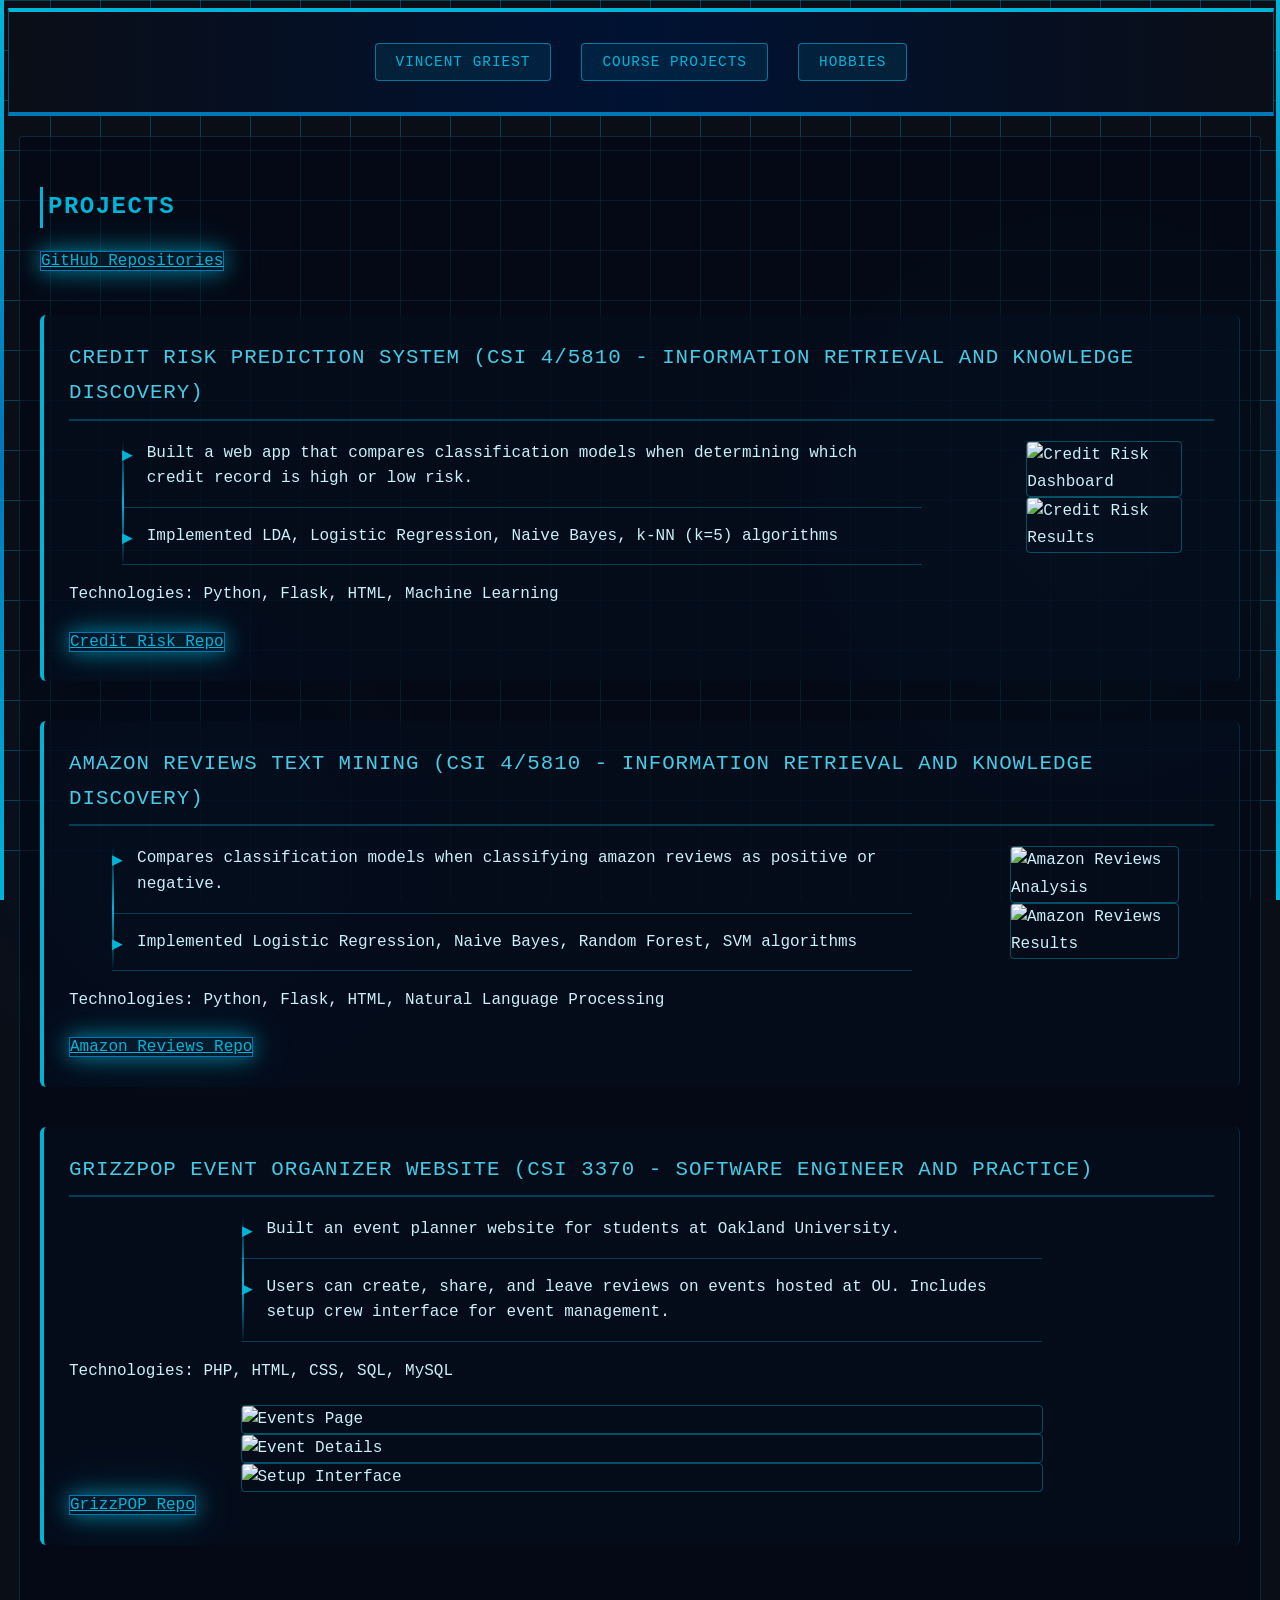
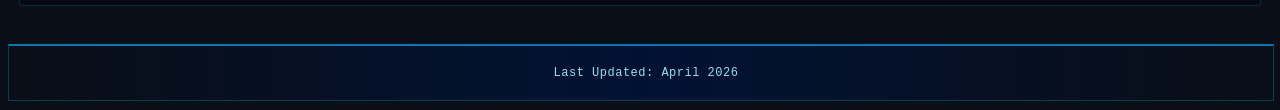
==== courseProject.html @ 46e95114 "updated styling, added recent updates" ====
<!DOCTYPE html>
<html lang="en">
<head>
    <meta charset="utf-8">
    <meta name="viewport" content="width=device-width, initial-scale=1.0">
    <title>Vincent Griest - Course Projects</title>
    <link rel="stylesheet" href="style.css">
    <link rel="icon" href="./images/icon.jpg">
    <script src="https://cdn.tailwindcss.com"></script>
</head>
<body>
    <div id="wrapper">
        <!-- Header Navigation -->
        <header id="header">
            <a href="index.html" class="button">Vincent Griest</a>
            <a href="courseProject.html" class="button">Course Projects</a>
            <a href="hobbies.html" class="button">Hobbies</a>
        </header>

        <!-- Main Content -->
        <main id="content">
            <div id="leftEdge">&nbsp;</div>
            <div id="rightEdge">&nbsp;</div>

            <div id="pageContent">
                <!-- Projects Header -->
                <section>
                    <h2>Projects</h2>
                    <div class="flex mt-4">
                        <a href="https://github.com/vmgriest?tab=repositories" target="_blank">GitHub Repositories</a>
                    </div>
                </section>

                <!-- Projects List -->
                <section class="project-list">
                    <!-- Credit Risk Prediction -->
                    <article class="project-item">
                        <h3>Credit Risk Prediction System (CSI 4/5810 - Information Retrieval and Knowledge Discovery)</h3>
                        <div class="project-content">
                            <div class="project-description">
                                <ul>
                                    <li>Built a web app that compares classification models when determining which credit record is high or low risk.</li>
                                    <li>Implemented LDA, Logistic Regression, Naive Bayes, k-NN (k=5) algorithms</li>
                                </ul>
                                <div class="project-tech">Technologies: Python, Flask, HTML, Machine Learning</div>
                            </div>
                            <div class="project-gallery">
                                <img src="./images/credit.png" alt="Credit Risk Dashboard" class="gallery-img">
                                <img src="./images/credit1.png" alt="Credit Risk Results" class="gallery-img">
                            </div>
                        </div>
                        <div class="flex justify-center mt-4">
                            <a href="https://github.com/vmgriest/Credit-Risk-Prediction-System" target="_blank">Credit Risk Repo</a>
                        </div>
                    </article>

                    <!-- Amazon Reviews -->
                    <article class="project-item">
                        <h3>Amazon Reviews Text Mining (CSI 4/5810 - Information Retrieval and Knowledge Discovery)</h3>
                        <div class="project-content">
                            <div class="project-description">
                                <ul>
                                    <li>Compares classification models when classifying amazon reviews as positive or negative.</li>
                                    <li>Implemented Logistic Regression, Naive Bayes, Random Forest, SVM algorithms</li>
                                </ul>
                                <div class="project-tech">Technologies: Python, Flask, HTML, Natural Language Processing</div>
                            </div>
                            <div class="project-gallery">
                                <img src="./images/amazon.png" alt="Amazon Reviews Analysis" class="gallery-img">
                                <img src="./images/amazon1.png" alt="Amazon Reviews Results" class="gallery-img">
                            </div>
                        </div>
                        <div class="flex justify-center mt-4">
                            <a href="https://github.com/vmgriest/Amazon-Reviews-Text-Mining" target="_blank">Amazon Reviews Repo</a>
                        </div>
                    </article>

                    <!-- GrizzPOP -->
                    <article class="project-item">
                        <h3>GrizzPOP Event Organizer Website (CSI 3370 - Software Engineer and Practice)</h3>
                        <div class="project-content">
                            <div class="project-description">
                                <ul>
                                    <li>Built an event planner website for students at Oakland University.</li>
                                    <li>Users can create, share, and leave reviews on events hosted at OU. Includes setup crew interface for event management.</li>
                                </ul>
                                <div class="project-tech">Technologies: PHP, HTML, CSS, SQL, MySQL</div>
                            </div>
                        </div>
                        <div class="project-gallery">
                            <img src="./images/events.png" alt="Events Page" class="gallery-img">
                            <img src="./images/events1.png" alt="Event Details" class="gallery-img">
                            <img src="./images/setup.png" alt="Setup Interface" class="gallery-img">
                        </div>
                        <div class="flex justify-center mt-4">
                            <a href="https://github.com/vmgriest/Grizz-POP" target="_blank">GrizzPOP Repo</a>
                        </div>
                    </article>
                </section>
            </div>
        </main>
        <br>

        <!-- Footer -->
        <footer id="footer">
            <p>Last Updated: April 2026</p>
        </footer>
    </div>
</body>
</html>
---- style.css ----
body {
    background-color: #0a0e17;
    background-image: 
        radial-gradient(circle at 15% 50%, rgba(0, 40, 83, 0.2) 0%, transparent 20%),
        radial-gradient(circle at 85% 30%, rgba(0, 150, 199, 0.1) 0%, transparent 20%);
    font-family: 'Segoe UI', 'Roboto Mono', 'Consolas', 'SF Mono', monospace;
    color: #e0e0e0;
    overflow-x: hidden;
    text-align: center;
}

#header {
    width: 100%;
    min-height: 70px;
    background: linear-gradient(90deg, #0a0e17 0%, #001233 50%, #0a0e17 100%);
    border: 1px solid rgba(0, 180, 216, 0.4);
    border-top: 4px solid #00b4d8;
    border-bottom: 4px solid #0077b6;
    padding: 15px 0;
    position: relative;
    overflow: visible;
    margin: 0 auto;
    display: flex;
    justify-content: center;
    align-items: center;
    flex-wrap: wrap;
}

#header::before {
    content: '';
    position: absolute;
    top: 0;
    left: -100%;
    width: 100%;
    height: 2px;
    background: linear-gradient(90deg, transparent, #00b4d8, transparent);
    animation: scanline 3s linear infinite;
}

@keyframes scanline {
    0% { left: -100%; }
    100% { left: 100%; }
}

a.button {
    padding: 10px 20px;
    border: 1px solid rgba(0, 180, 216, 0.6);
    border-radius: 4px;
    color: #00b4d8;
    background: rgba(0, 180, 216, 0.1);
    text-decoration: none;
    margin: 15px;
    font-weight: 500;
    text-transform: uppercase;
    letter-spacing: 1px;
    font-size: 0.9em;
    transition: all 0.3s ease;
    position: relative;
    overflow: hidden;
    display: inline-block;
}

a.button:hover {
    background: rgba(0, 180, 216, 0.2);
    box-shadow: 0 0 15px rgba(0, 180, 216, 0.4);
    transform: translateY(-2px);
    color: #90e0ef;
}

a.button::after {
    position: absolute;
    right: 10px;
    opacity: 0;
    transition: opacity 0.3s ease;
}

a.button:hover::after {
    opacity: 1;
}

#pageContent {
    color: #caf0f8;
    line-height: 1.7;
    width: 96%;
    max-width: 1200px;
    padding: 20px;
    background: rgba(0, 8, 20, 0.6);
    border: 1px solid rgba(0, 180, 216, 0.2);
    margin: 20px auto;
    border-radius: 4px;
    text-align: left;
}

#content h2 {
    color: #00b4d8;
    padding-left: 5px;
    border-left: 3px solid #00b4d8;
    text-transform: uppercase;
    letter-spacing: 1.5px;
    font-weight: 600;
    margin-top: 30px;
    font-size: 1.5em;
    text-align: left;
}

#content h3 {
    color: #48cae4;
    border-bottom: 2px solid rgba(0, 180, 216, 0.3);
    padding-bottom: 8px;
    font-weight: 500;
    text-align: left;
}

#pageContent ul {
    list-style: none;
    padding-left: 0;
    max-width: 800px;
    position: relative;
    margin: 0 auto;
}

#pageContent ul::before {
    content: '';
    position: absolute;
    left: 0;
    top: 0;
    bottom: 0;
    width: 2px;
    background: linear-gradient(to bottom, transparent, #00b4d8, transparent);
}

#pageContent li {
    margin-bottom: 16px;
    line-height: 1.6;
    padding-left: 25px;
    position: relative;
    padding-bottom: 15px;
    border-bottom: 1px solid rgba(0, 180, 216, 0.3);
    text-align: left;
}

#pageContent li::before {
    content: '▸';
    position: absolute;
    left: 0;
    color: #00b4d8;
    font-weight: bold;
    font-size: 1.2em;
}

#pageContent ul img {
    float: right;
    width: 180px;
    height: auto;
    margin: 0 0 12px 20px;
    border-radius: 4px;
    object-fit: cover;
    border: 1px solid rgba(0, 180, 216, 0.6);
    box-shadow: 
        0 0 20px rgba(0, 180, 216, 0.3),
        inset 0 0 20px rgba(0, 180, 216, 0.3);
    transition: all 0.3s ease;
}

#pageContent ul img:hover {
    transform: scale(1.02);
    box-shadow: 
        0 0 30px rgba(0, 180, 216, 0.4),
        inset 0 0 30px rgba(0, 180, 216, 0.3);
    border-color: #90e0ef;
}

#pageContent img {
    width: 70%;
    max-width: 800px;
    border: 1px solid rgba(0, 180, 216, 0.4);
    border-radius: 4px;
    margin: 0 auto;
    display: block;
}

#menu img {
    margin: 20px auto;
    width: 90%;
    max-width: 400px;
    filter: contrast(1.1) brightness(0.9);
    border: 1px solid rgba(0, 180, 216, 0.3);
    display: block;
}

#leftEdge, #rightEdge {
    position: fixed;
    top: 0;
    bottom: 0;
    width: 4px;
    background: linear-gradient(to bottom, #00b4d8, #0077b6, #00b4d8);
    z-index: 1000;
}

#leftEdge {
    left: 0;
}

#rightEdge {
    right: 0;
}

#footer {
    width: 100%;
    font-size: 12px;
    background: linear-gradient(90deg, #0a0e17 0%, #001233 50%, #0a0e17 100%);
    border: 1px solid rgba(0, 180, 216, 0.3);
    border-top: 2px solid #0077b6;
    padding: 20px 0;
    color: #90e0ef;
    position: relative;
    margin: 0 auto;
}

#footer::before {
    position: absolute;
    top: -10px;
    left: 50%;
    transform: translateX(-50%);
    background: rgba(0, 180, 216, 0.3);
    padding: 0 20px;
    color: #00b4d8;
    font-size: 10px;
    letter-spacing: 2px;
    text-transform: uppercase;
}

#footer p {
    padding-left: 10px;
    letter-spacing: 0.5px;
    margin: 0 auto;
    text-align: center;
}

#pageContent p {
    padding-left: 20px;
    line-height: 1.8;
    color: #caf0f8;
    margin-bottom: 20px;
    text-align: left;
}

body::before {
    content: '';
    position: fixed;
    top: 0;
    left: 0;
    right: 0;
    bottom: 0;
    background-image: 
        linear-gradient(rgba(0, 180, 216, 0.3) 1px, transparent 1px),
        linear-gradient(90deg, rgba(0, 180, 216, 0.3) 1px, transparent 1px);
    background-size: 50px 50px;
    pointer-events: none;
    z-index: -1;
}

a[href*="linkedin.com"],
a[href*="github.com"],
a[href*="vmgriest.github.io"] {
    color: #00b4d8 !important;
    border: 1px solid #0077b5 !important;
    background: linear-gradient(45deg, rgba(0, 119, 181, 0.1), rgba(0, 180, 216, 0.1)) !important;
    box-shadow: 0 0 20px rgba(0, 180, 216, 0.6), 0 0 40px rgba(0, 180, 216, 0.3) !important;
    
}

a[href*="linkedin.com"]:hover,
a[href*="github.com"]:hover,
a[href*="vmgriest.github.io"]:hover {
    color: #90e0ef !important;
    background: linear-gradient(45deg, rgba(0, 119, 181, 0.3), rgba(0, 180, 216, 0.3)) !important;
}

@keyframes pulse {
    0% { 
        box-shadow: 0 0 10px rgba(0, 180, 216, 0.4);
        border-color: rgba(0, 180, 216, 0.6);
    }
    100% { 
        box-shadow: 0 0 25px rgba(0, 180, 216, 0.8), 0 0 40px rgba(0, 180, 216, 0.3);
        border-color: rgba(0, 180, 216, 1);
    }
}

.activity-section {
    margin: 40px 0;
    padding: 25px;
    background: rgba(5, 15, 30, 0.7);
    border-radius: 6px;
    border-left: 4px solid #00b4d8;
    border-right: 1px solid rgba(0, 180, 216, 0.2);
    border-top: 1px solid rgba(0, 180, 216, 0.1);
    border-bottom: 1px solid rgba(0, 180, 216, 0.1);
    position: relative;
    overflow: hidden;
}

.activity-section::before {
    content: '';
    position: absolute;
    top: 0;
    left: 0;
    right: 0;
    height: 1px;
    background: linear-gradient(90deg, 
        transparent, 
        rgba(0, 180, 216, 0.4), 
        transparent);
}

.activity-section h3 {
    color: #48cae4;
    margin-top: 0;
    margin-bottom: 20px;
    font-size: 1.3em;
    font-weight: 500;
    text-transform: uppercase;
    letter-spacing: 1px;
    border-bottom: 1px solid rgba(0, 180, 216, 0.3);
    padding-bottom: 10px;
    text-align: left;
}

.activity-content {
    display: flex;
    align-items: flex-start;
    gap: 25px;
    position: relative;
}

.text-content {
    flex: 1;
    min-width: 200px;
}

.text-content p {
    margin: 0;
    line-height: 1.7;
    color: #caf0f8;
    padding-left: 15px;
    border-left: 2px solid rgba(0, 180, 216, 0.2);
    text-align: left;
}

.video-container {
    flex-shrink: 0;
}

.video-container video {
    width: 320px;
    height: 180px;
    border-radius: 6px;
    box-shadow: 
        0 0 20px rgba(0, 180, 216, 0.3),
        inset 0 0 10px rgba(0, 180, 216, 0.2);
    border: 1px solid rgba(0, 180, 216, 0.6);
    transition: all 0.3s ease;
}

.video-container video:hover {
    transform: scale(1.02);
    box-shadow: 
        0 0 30px rgba(0, 180, 216, 0.4),
        inset 0 0 15px rgba(0, 180, 216, 0.3);
    border-color: #90e0ef;
}

.right-image {
    width: 220px;
    height: 150px;
    object-fit: cover;
    border-radius: 6px;
    box-shadow: 
        0 0 15px rgba(0, 180, 216, 0.3),
        inset 0 0 10px rgba(0, 180, 216, 0.2);
    border: 1px solid rgba(0, 180, 216, 0.6);
    transition: all 0.3s ease;
}

.right-image:hover {
    transform: scale(1.02);
    box-shadow: 
        0 0 25px rgba(0, 180, 216, 0.4),
        inset 0 0 15px rgba(0, 180, 216, 0.3);
    border-color: #90e0ef;
}

.activity-item {
    margin: 30px 0;
    padding: 25px;
    background: rgba(5, 15, 30, 0.7);
    border-radius: 6px;
    border-left: 4px solid #00b4d8;
    border-right: 1px solid rgba(0, 180, 216, 0.2);
    border-top: 1px solid rgba(0, 180, 216, 0.1);
    border-bottom: 1px solid rgba(0, 180, 216, 0.1);
    position: relative;
    overflow: auto;
}

.activity-item::after {
    content: '';
    position: absolute;
    bottom: 0;
    left: 0;
    right: 0;
    height: 1px;
    background: linear-gradient(90deg, 
        transparent, 
        rgba(0, 180, 216, 0.2), 
        transparent);
}

.activity-item h3 {
    color: #48cae4;
    margin-top: 0;
    margin-bottom: 15px;
    font-size: 1.3em;
    font-weight: 500;
    text-transform: uppercase;
    letter-spacing: 1px;
    text-align: left;
}

.activity-item p {
    line-height: 1.7;
    color: #caf0f8;
    margin-bottom: 0;
    padding-left: 15px;
    text-align: left;
}

.activity-item img {
    float: right;
    margin-left: 25px;
    margin-bottom: 15px;
    border-radius: 6px;
    box-shadow: 
        0 0 15px rgba(0, 180, 216, 0.3),
        inset 0 0 10px rgba(0, 180, 216, 0.2);
    border: 1px solid rgba(0, 180, 216, 0.6);
    transition: all 0.3s ease;
}

.activity-item video {
    width: 320px;
    height: 180px;
}

.activity-item img {
    width: 220px;
    height: 150px;
    object-fit: cover;
}

.activity-item video:hover,
.activity-item img:hover {
    transform: scale(1.02);
    box-shadow: 
        0 0 25px rgba(0, 180, 216, 0.4),
        inset 0 0 15px rgba(0, 180, 216, 0.3);
    border-color: #90e0ef;
}

.activity-item::after {
    content: '';
    display: table;
    clear: both;
}


.tech-stack {
    display: flex;
    flex-wrap: wrap;
    justify-content: center;
    gap: 20px;
    margin: 30px 0;
    padding: 25px;
    background: rgba(5, 15, 30, 0.5);
    border-radius: 8px;
    border: 1px solid rgba(0, 180, 216, 0.3);
    position: relative;
    overflow: hidden;
}

.tech-stack::before {
    content: '';
    position: absolute;
    top: 0;
    left: 0;
    right: 0;
    height: 1px;
    background: linear-gradient(90deg, 
        transparent, 
        rgba(0, 180, 216, 0.4), 
        transparent);
}

.tech-item {
    display: flex;
    flex-direction: column;
    align-items: center;
    width: 100px;
    padding: 15px;
    background: rgba(0, 20, 40, 0.6);
    border-radius: 8px;
    border: 1px solid rgba(0, 180, 216, 0.2);
    transition: all 0.3s ease;
    position: relative;
    overflow: hidden;
}

.tech-item::before {
    content: '';
    position: absolute;
    top: -50%;
    left: -50%;
    width: 200%;
    height: 200%;
    background: radial-gradient(
        circle at center,
        rgba(0, 180, 216, 0.1) 0%,
        transparent 70%
    );
    opacity: 0;
    transition: opacity 0.3s ease;
}

.tech-item:hover {
    transform: translateY(-5px);
    border-color: rgba(0, 180, 216, 0.6);
    box-shadow: 
        0 5px 15px rgba(0, 180, 216, 0.3),
        inset 0 0 20px rgba(0, 180, 216, 0.1);
}

.tech-item:hover::before {
    opacity: 1;
}

.tech-item img {
    width: 50px;
    height: 50px;
    object-fit: contain;
    margin-bottom: 10px;
    filter: brightness(0.9) contrast(1.1);
    transition: all 0.3s ease;
}

.tech-item:hover img {
    filter: brightness(1.2) contrast(1.2) drop-shadow(0 0 5px rgba(0, 180, 216, 0.5));
}

.tech-label {
    color: #90e0ef;
    font-size: 0.9em;
    text-align: center;
    font-weight: 500;
    letter-spacing: 0.5px;
    text-transform: uppercase;
    transition: all 0.3s ease;
}

.tech-item:hover .tech-label {
    color: #00b4d8;
    text-shadow: 0 0 8px rgba(0, 180, 216, 0.5);
}

.tech-grid {
    display: grid;
    grid-template-columns: repeat(auto-fill, minmax(100px, 1fr));
    gap: 20px;
    margin: 30px 0;
    padding: 25px;
    background: rgba(5, 15, 30, 0.5);
    border-radius: 8px;
    border: 1px solid rgba(0, 180, 216, 0.3);
}

.icon-row {
    display: flex;
    flex-wrap: wrap;
    gap: 15px;
    margin: 30px 0;
    padding: 20px;
    justify-content: center;
    align-items: center;
    background: rgba(0, 20, 40, 0.6);
    border-radius: 8px;
    border: 1px solid rgba(0, 180, 216, 0.3);
}

.icon-row img {
    width: 40px;
    height: 40px;
    object-fit: contain;
    padding: 10px;
    background: rgba(0, 180, 216, 0.1);
    border-radius: 6px;
    border: 1px solid rgba(0, 180, 216, 0.2);
    transition: all 0.3s ease;
}

.icon-row img:hover {
    transform: scale(1.2);
    background: rgba(0, 180, 216, 0.2);
    border-color: rgba(0, 180, 216, 0.6);
    box-shadow: 0 0 15px rgba(0, 180, 216, 0.4);
}

@media (max-width: 768px) {
    .tech-stack {
        gap: 15px;
        padding: 20px;
    }
    
    .tech-item {
        width: 80px;
        padding: 10px;
    }
    
    .tech-item img {
        width: 40px;
        height: 40px;
    }
    
    .tech-label {
        font-size: 0.8em;
    }
    .activity-content {
        flex-direction: column;
    }
    
    .video-container, .right-image {
        align-self: center;
        margin-top: 20px;
    }
    
    .video-container video {
        width: 100%;
        max-width: 300px;
        height: auto;
    }
    
    .right-image {
        width: 100%;
        max-width: 250px;
        height: auto;
    }
    
    .activity-item video,
    .activity-item img {
        float: none;
        display: block;
        margin: 20px auto;
        width: 100%;
        max-width: 300px;
        height: auto;
    }
}

.project-item {
        margin: 40px 0;
        padding: 25px;
        background: rgba(5, 15, 30, 0.7);
        border-radius: 6px;
        border-left: 4px solid #00b4d8;
        border-right: 1px solid rgba(0, 180, 216, 0.2);
        position: relative;
        overflow: hidden;
}
        
.project-item h3 {
        color: #48cae4;
        margin-top: 0;
        margin-bottom: 20px;
        font-size: 1.3em;
        font-weight: 500;
        letter-spacing: 1px;
        text-transform: uppercase;
        border-bottom: 1px solid rgba(0, 180, 216, 0.3);
        padding-bottom: 10px;
        text-align: left;
}
        
.project-content {
        display: flex;
        flex-wrap: wrap;
        gap: 20px;
        margin-bottom: 20px;
}
        
.project-description {
        flex: 1;
        min-width: 300px;
}
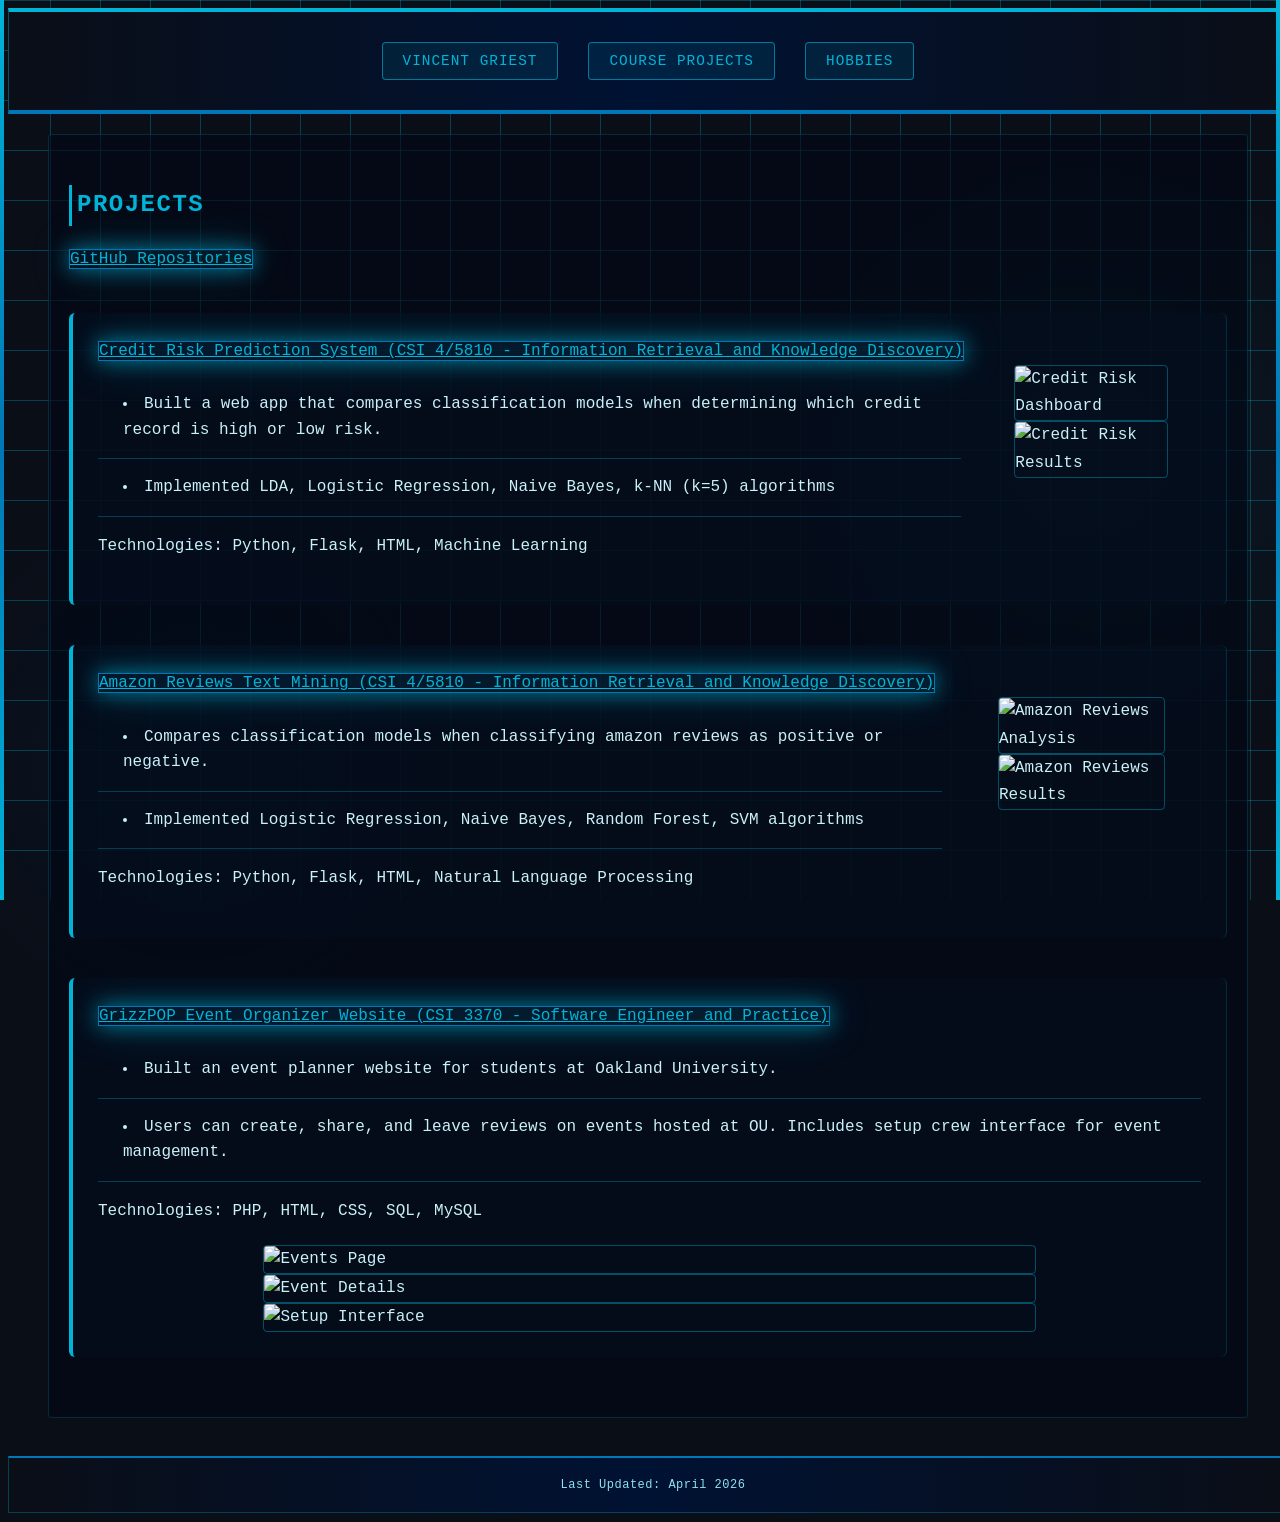
==== commit 9f59a9e0: "added link to projects better, and removed weird list shape" ====
--- a/courseProject.html
+++ b/courseProject.html
@@ -35,13 +35,12 @@
                 <section class="project-list">
                     <!-- Credit Risk Prediction -->
                     <article class="project-item">
-                        <h3>Credit Risk Prediction System (CSI 4/5810 - Information Retrieval and Knowledge Discovery)</h3>
+                        <a href="https://github.com/vmgriest/Credit-Risk-Prediction-System" target="_blank">Credit Risk Prediction System (CSI 4/5810 - Information Retrieval and Knowledge Discovery)</a>
                         <div class="project-content">
                             <div class="project-description">
-                                <ul>
-                                    <li>Built a web app that compares classification models when determining which credit record is high or low risk.</li>
-                                    <li>Implemented LDA, Logistic Regression, Naive Bayes, k-NN (k=5) algorithms</li>
-                                </ul>
+                                <br>
+                                <li>Built a web app that compares classification models when determining which credit record is high or low risk.</li>
+                                <li>Implemented LDA, Logistic Regression, Naive Bayes, k-NN (k=5) algorithms</li>
                                 <div class="project-tech">Technologies: Python, Flask, HTML, Machine Learning</div>
                             </div>
                             <div class="project-gallery">
@@ -49,20 +48,16 @@
                                 <img src="./images/credit1.png" alt="Credit Risk Results" class="gallery-img">
                             </div>
                         </div>
-                        <div class="flex justify-center mt-4">
-                            <a href="https://github.com/vmgriest/Credit-Risk-Prediction-System" target="_blank">Credit Risk Repo</a>
-                        </div>
                     </article>
 
                     <!-- Amazon Reviews -->
                     <article class="project-item">
-                        <h3>Amazon Reviews Text Mining (CSI 4/5810 - Information Retrieval and Knowledge Discovery)</h3>
+                        <a href="https://github.com/vmgriest/Amazon-Reviews-Text-Mining" target="_blank">Amazon Reviews Text Mining (CSI 4/5810 - Information Retrieval and Knowledge Discovery)</a>
                         <div class="project-content">
                             <div class="project-description">
-                                <ul>
-                                    <li>Compares classification models when classifying amazon reviews as positive or negative.</li>
-                                    <li>Implemented Logistic Regression, Naive Bayes, Random Forest, SVM algorithms</li>
-                                </ul>
+                                <br>
+                                <li>Compares classification models when classifying amazon reviews as positive or negative.</li>
+                                <li>Implemented Logistic Regression, Naive Bayes, Random Forest, SVM algorithms</li>
                                 <div class="project-tech">Technologies: Python, Flask, HTML, Natural Language Processing</div>
                             </div>
                             <div class="project-gallery">
@@ -70,20 +65,16 @@
                                 <img src="./images/amazon1.png" alt="Amazon Reviews Results" class="gallery-img">
                             </div>
                         </div>
-                        <div class="flex justify-center mt-4">
-                            <a href="https://github.com/vmgriest/Amazon-Reviews-Text-Mining" target="_blank">Amazon Reviews Repo</a>
-                        </div>
                     </article>
 
                     <!-- GrizzPOP -->
                     <article class="project-item">
-                        <h3>GrizzPOP Event Organizer Website (CSI 3370 - Software Engineer and Practice)</h3>
+                        <a href="https://github.com/vmgriest/Grizz-POP" target="_blank">GrizzPOP Event Organizer Website (CSI 3370 - Software Engineer and Practice)</a>
                         <div class="project-content">
                             <div class="project-description">
-                                <ul>
-                                    <li>Built an event planner website for students at Oakland University.</li>
-                                    <li>Users can create, share, and leave reviews on events hosted at OU. Includes setup crew interface for event management.</li>
-                                </ul>
+                                <br>
+                                <li>Built an event planner website for students at Oakland University.</li>
+                                <li>Users can create, share, and leave reviews on events hosted at OU. Includes setup crew interface for event management.</li>
                                 <div class="project-tech">Technologies: PHP, HTML, CSS, SQL, MySQL</div>
                             </div>
                         </div>
@@ -91,9 +82,6 @@
                             <img src="./images/events.png" alt="Events Page" class="gallery-img">
                             <img src="./images/events1.png" alt="Event Details" class="gallery-img">
                             <img src="./images/setup.png" alt="Setup Interface" class="gallery-img">
-                        </div>
-                        <div class="flex justify-center mt-4">
-                            <a href="https://github.com/vmgriest/Grizz-POP" target="_blank">GrizzPOP Repo</a>
                         </div>
                     </article>
                 </section>
--- a/style.css
+++ b/style.css
@@ -1,3 +1,18 @@
+* {
+    max-width: 100%;
+    box-sizing: border-box;
+}
+
+html, body {
+    overflow-x: hidden;
+    width: 100%;
+    position: relative;
+}
+
+body {
+    overflow-x: hidden;
+}
+
 body {
     background-color: #0a0e17;
     background-image: 
@@ -140,7 +155,6 @@
 }
 
 #pageContent li::before {
-    content: '▸';
     position: absolute;
     left: 0;
     color: #00b4d8;
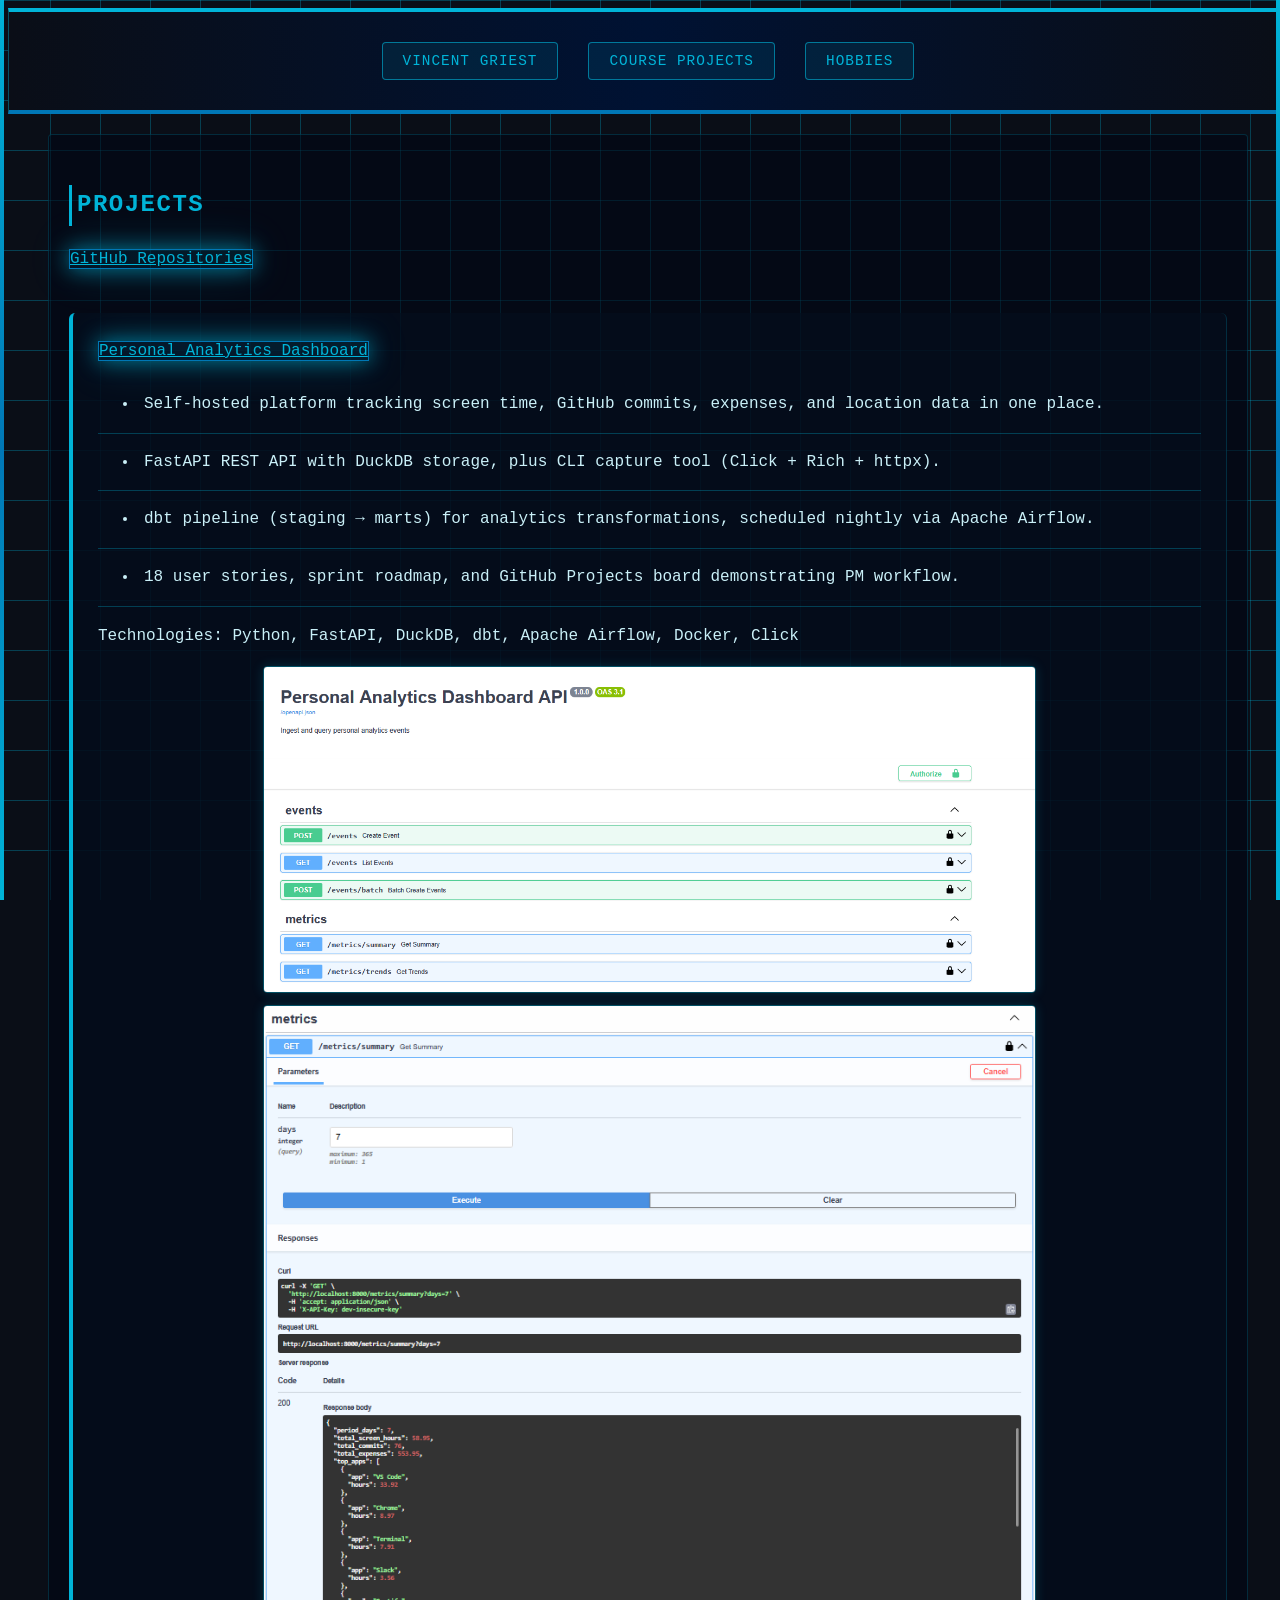
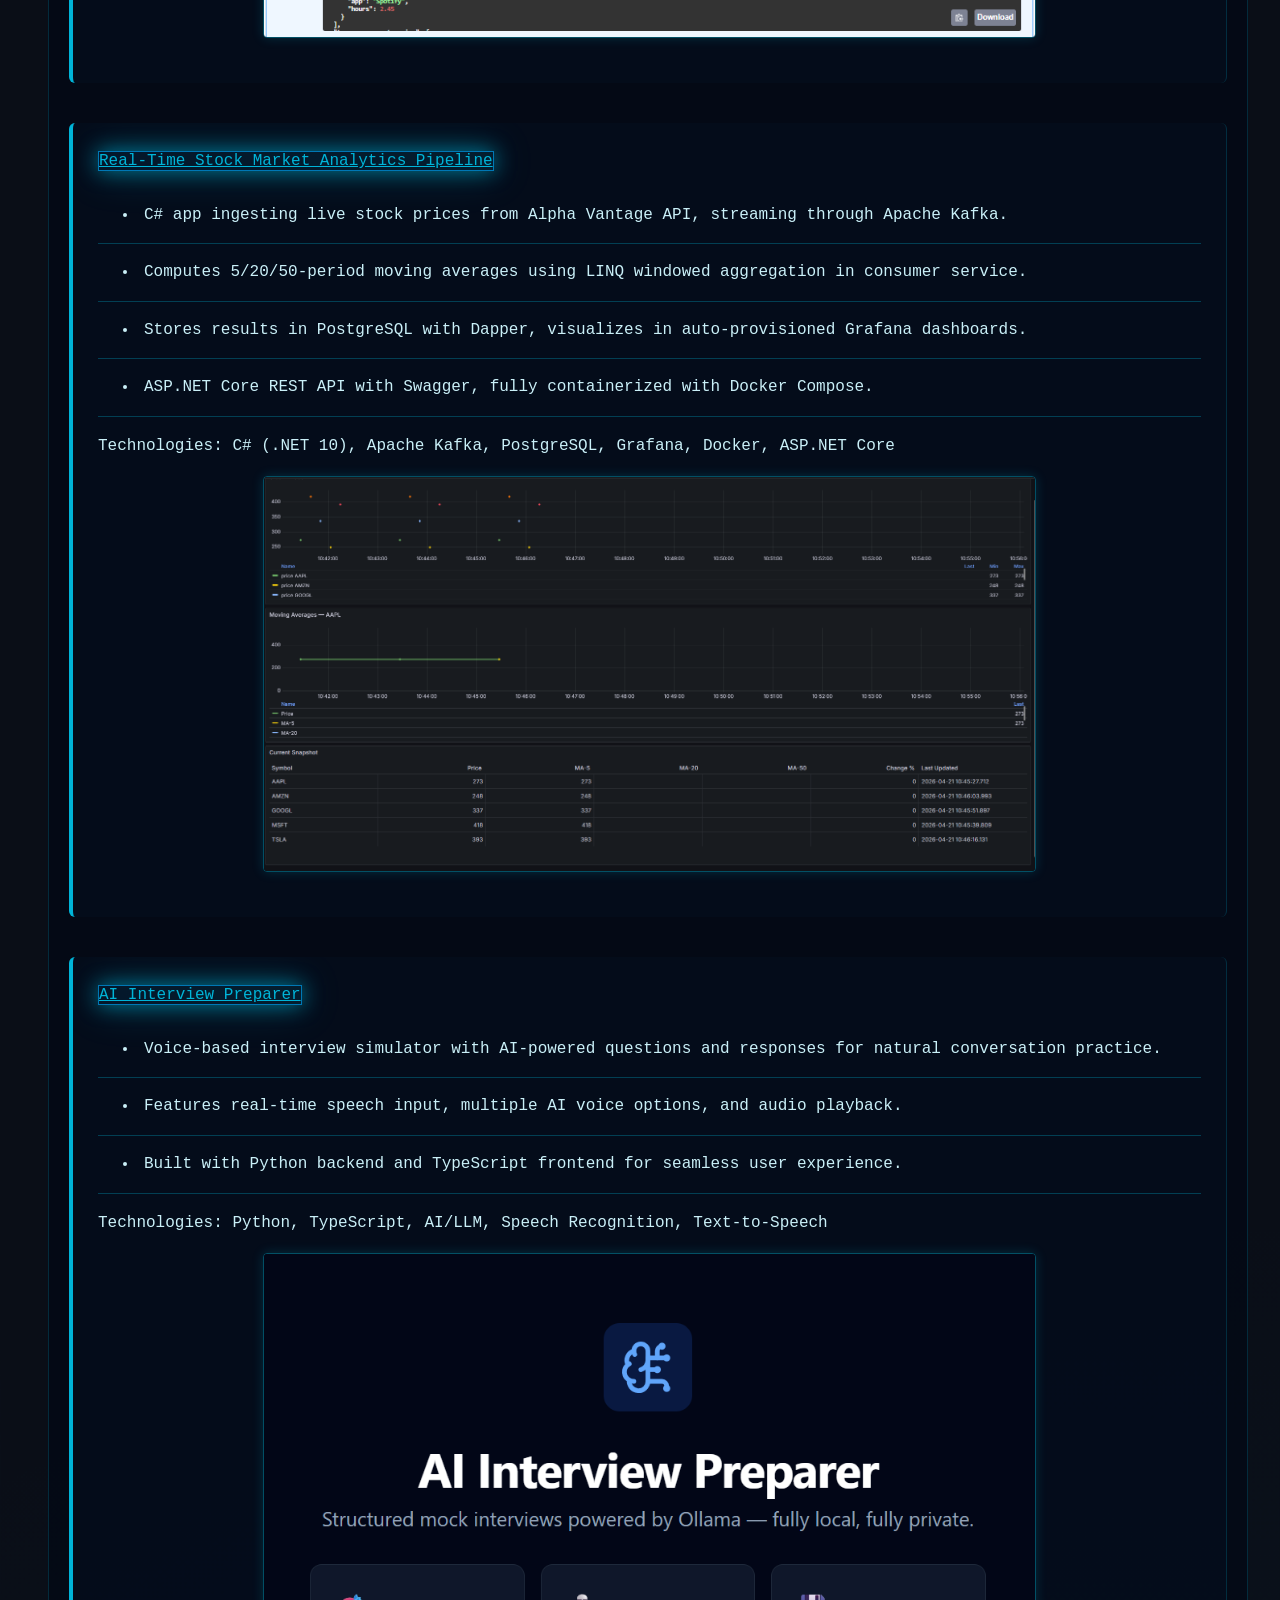
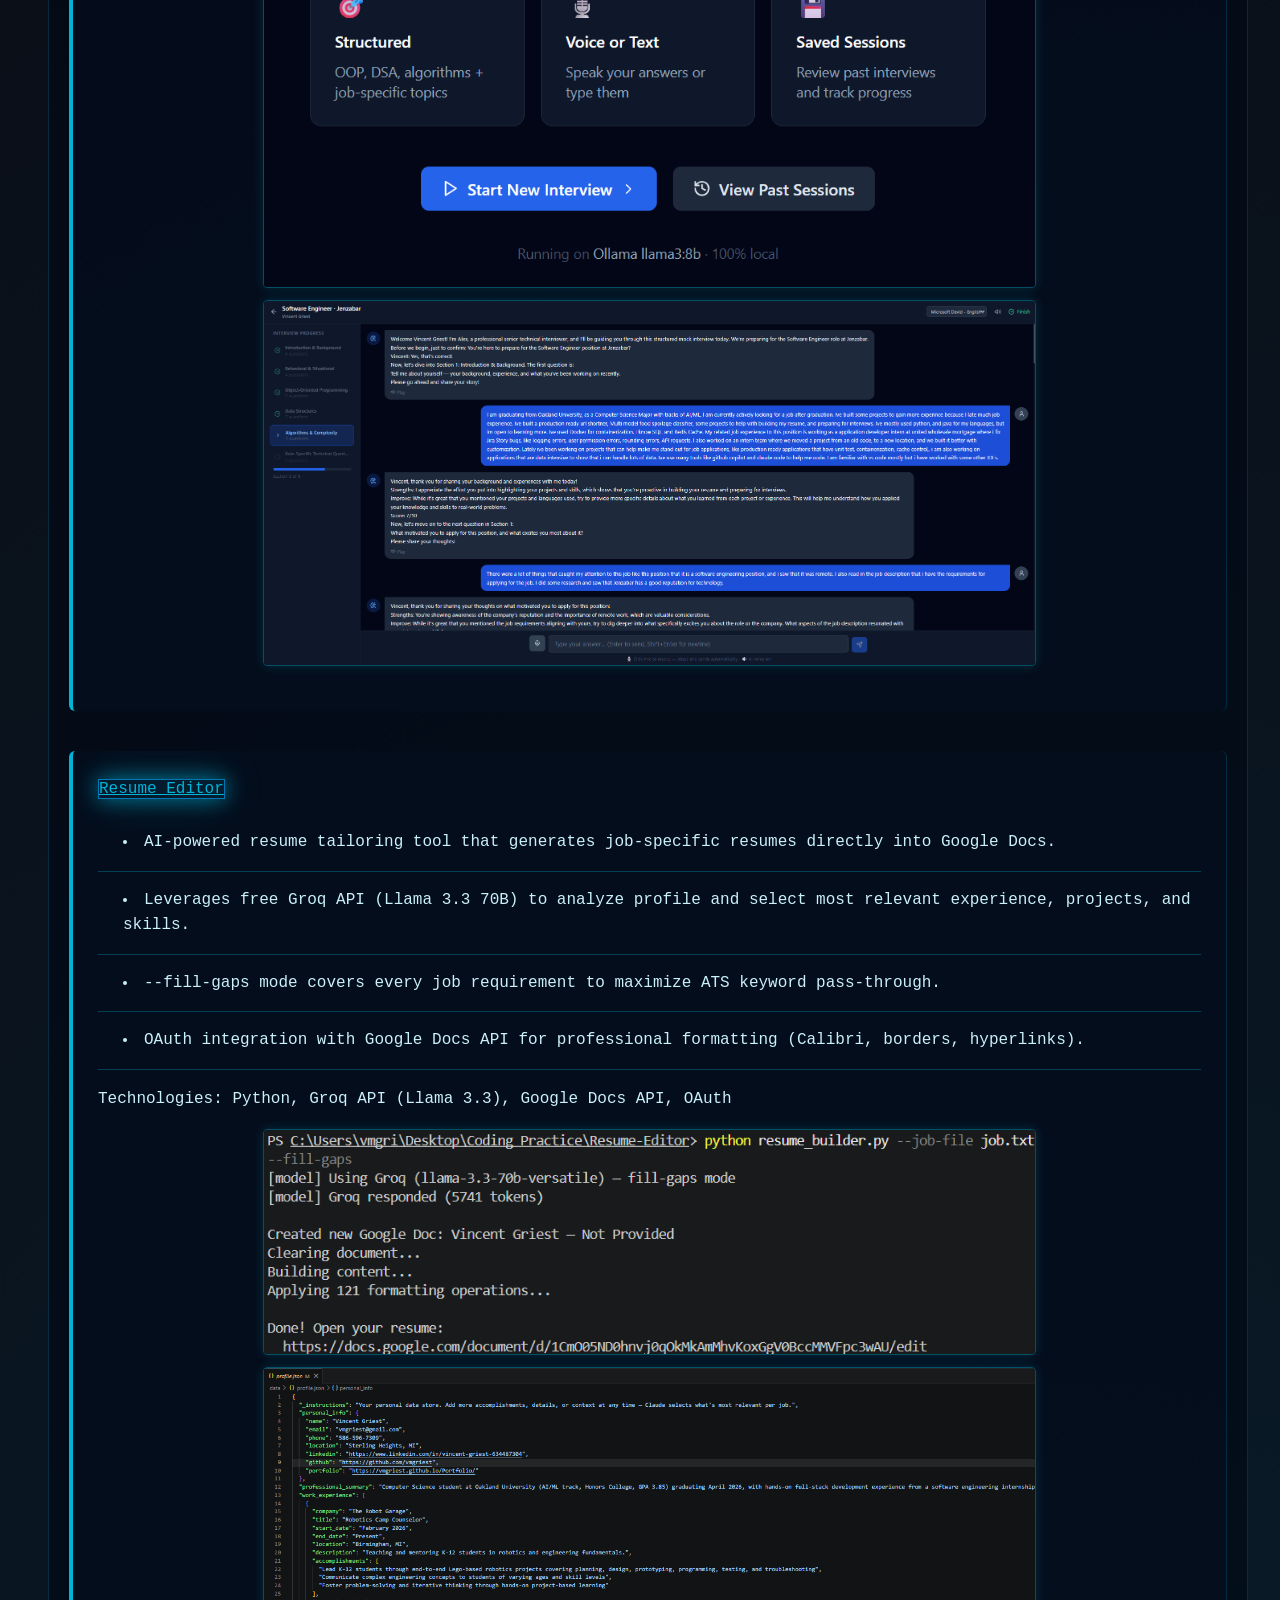
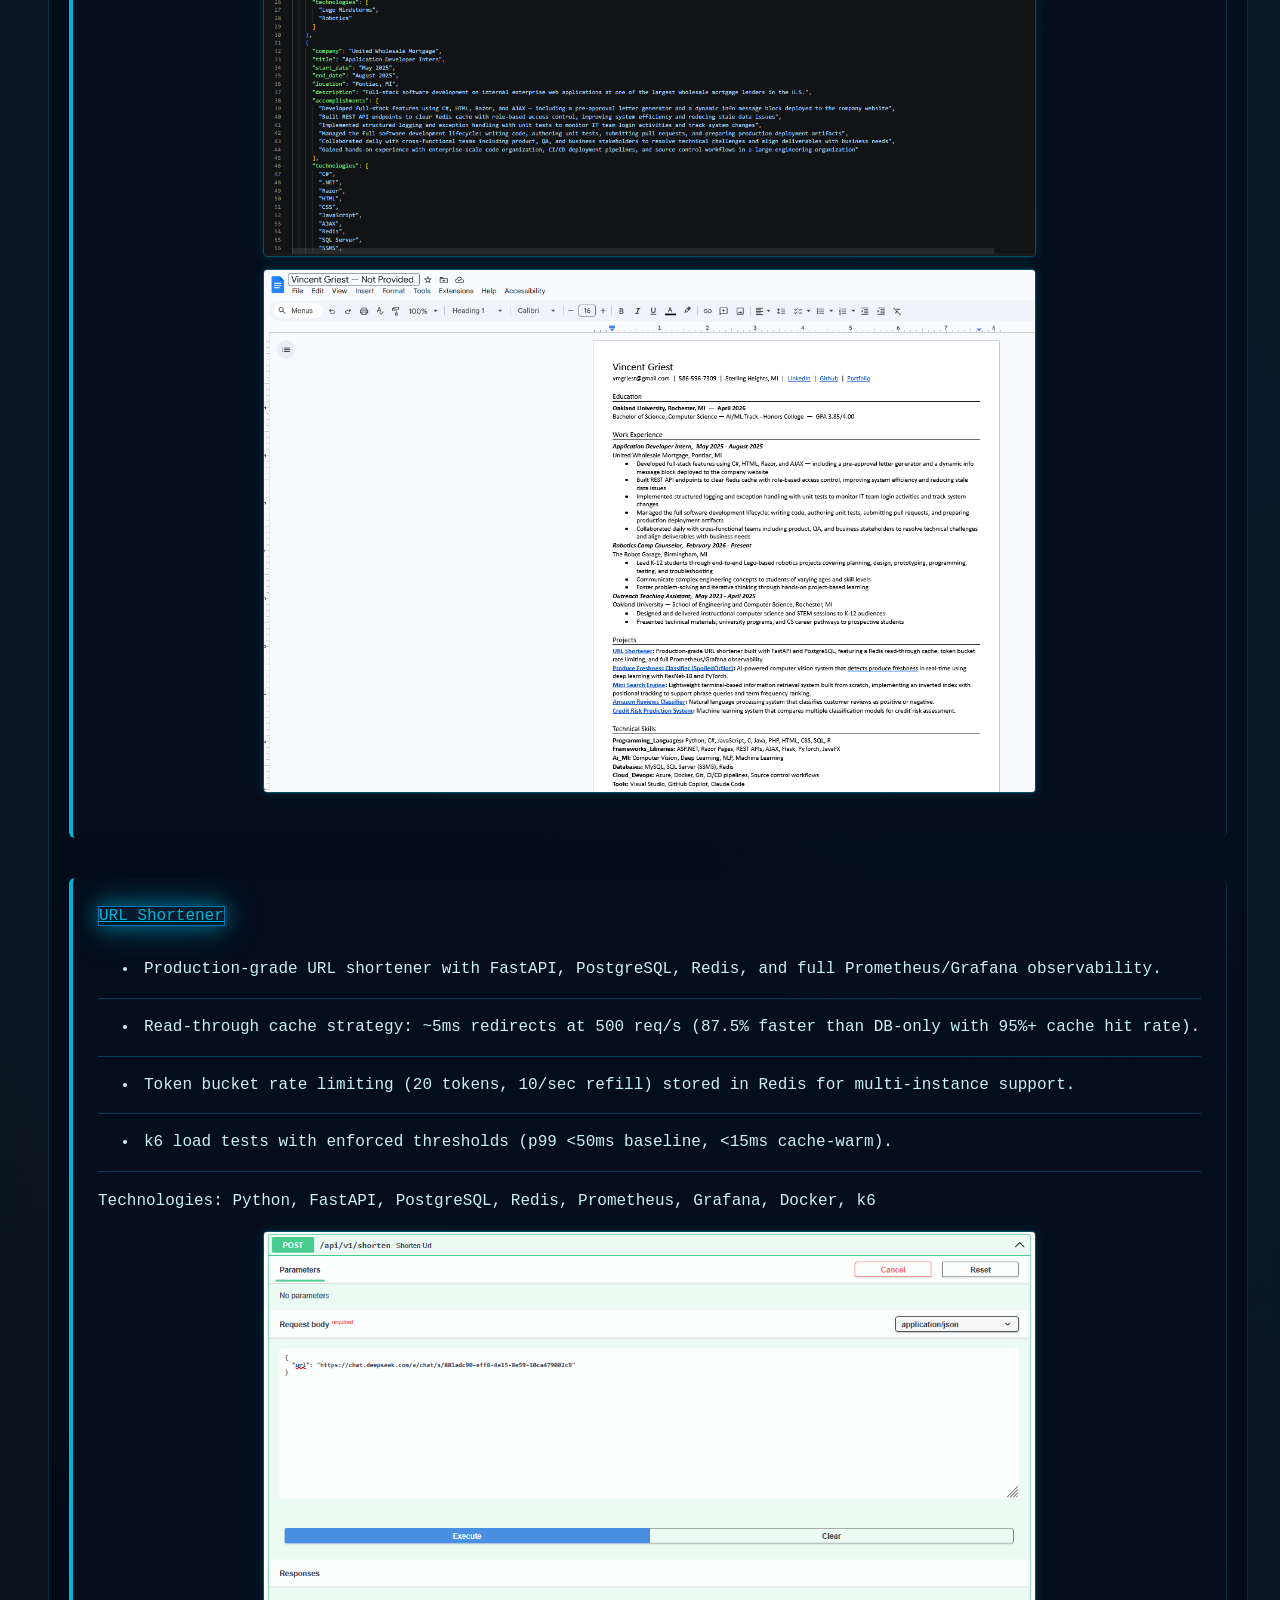
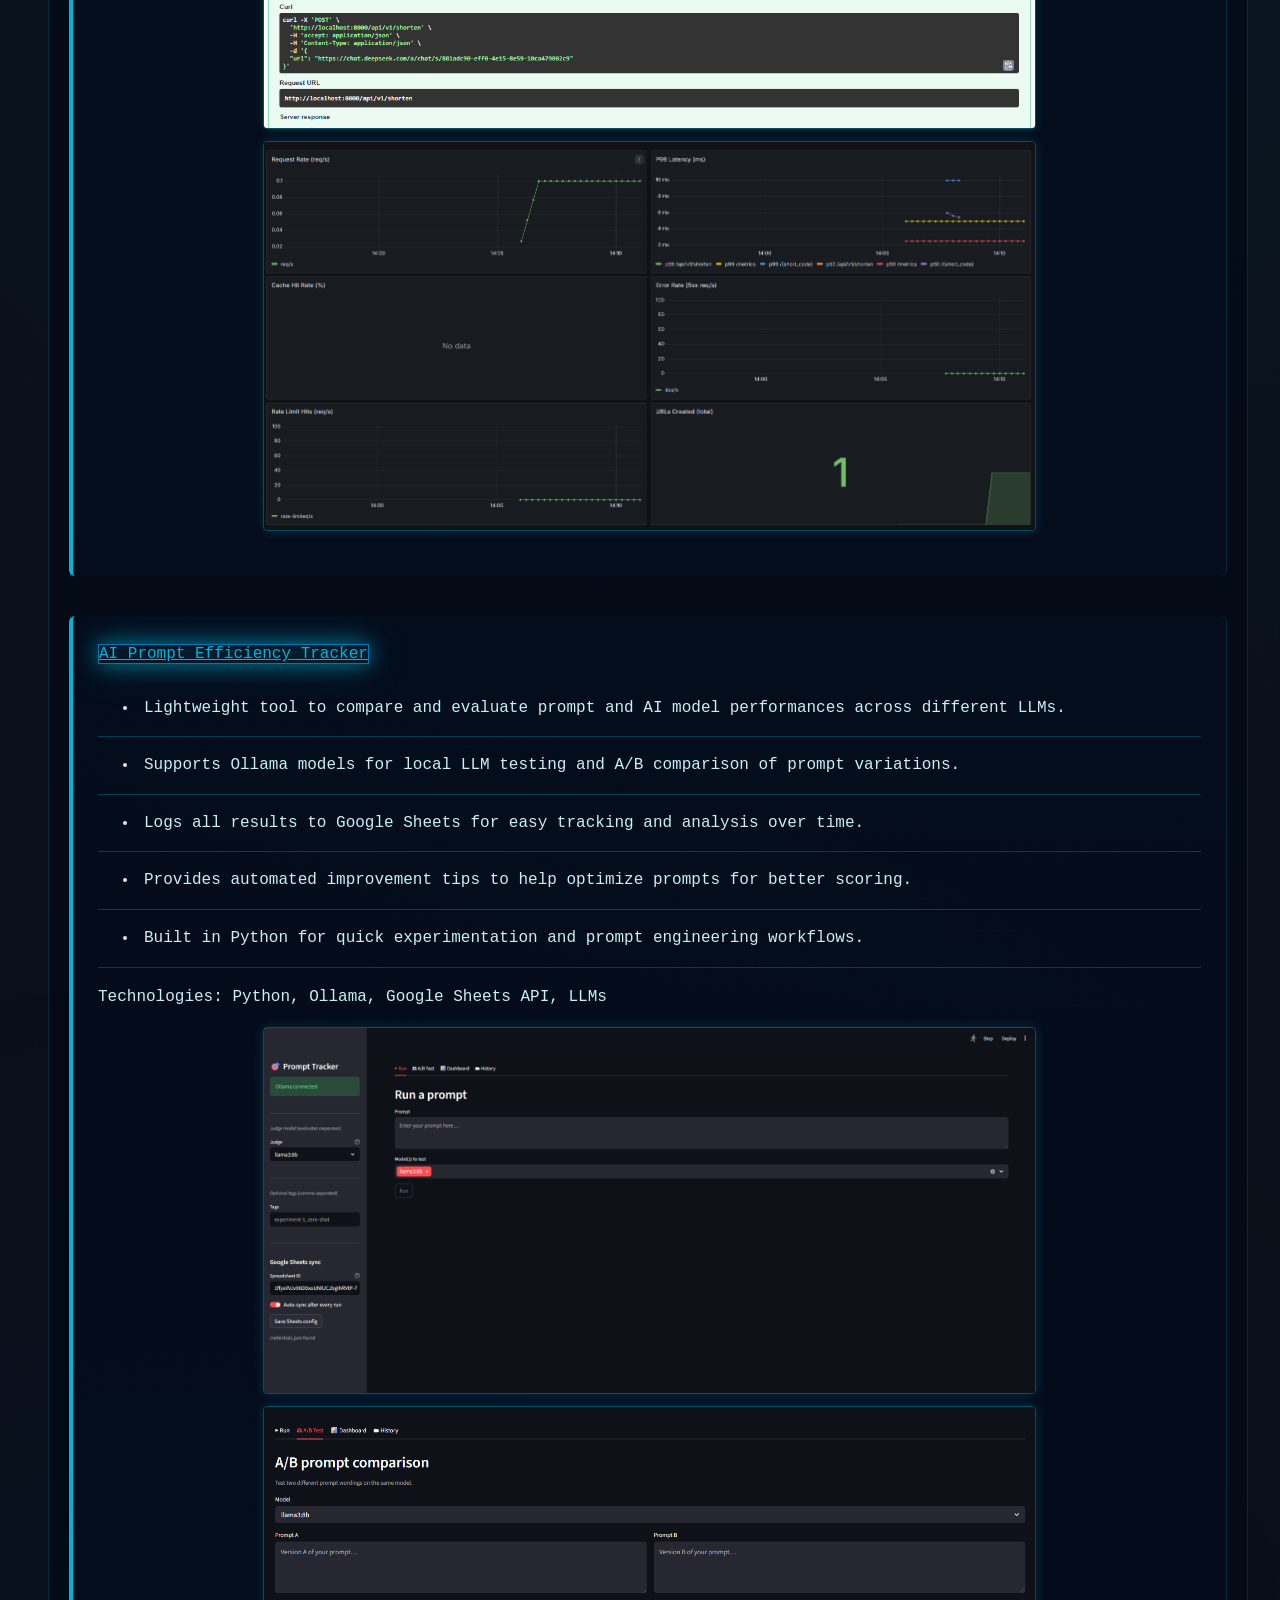
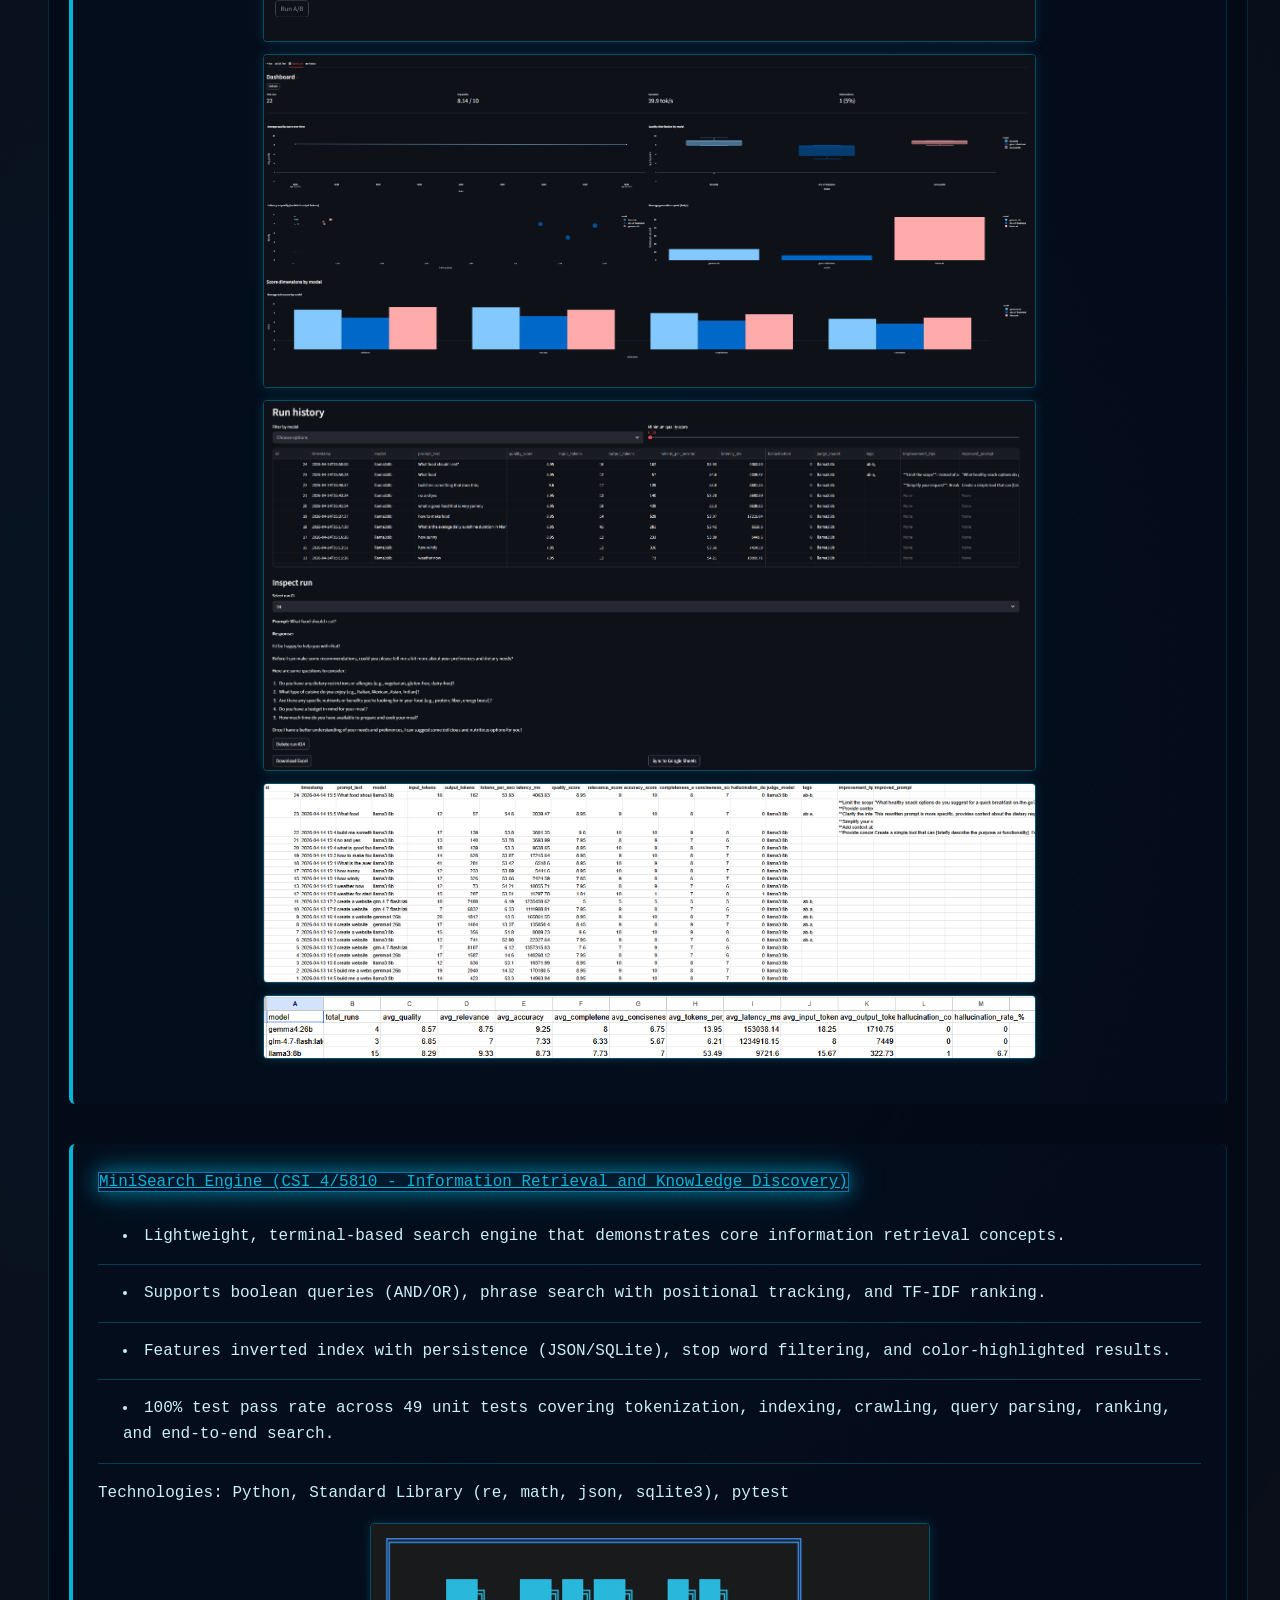
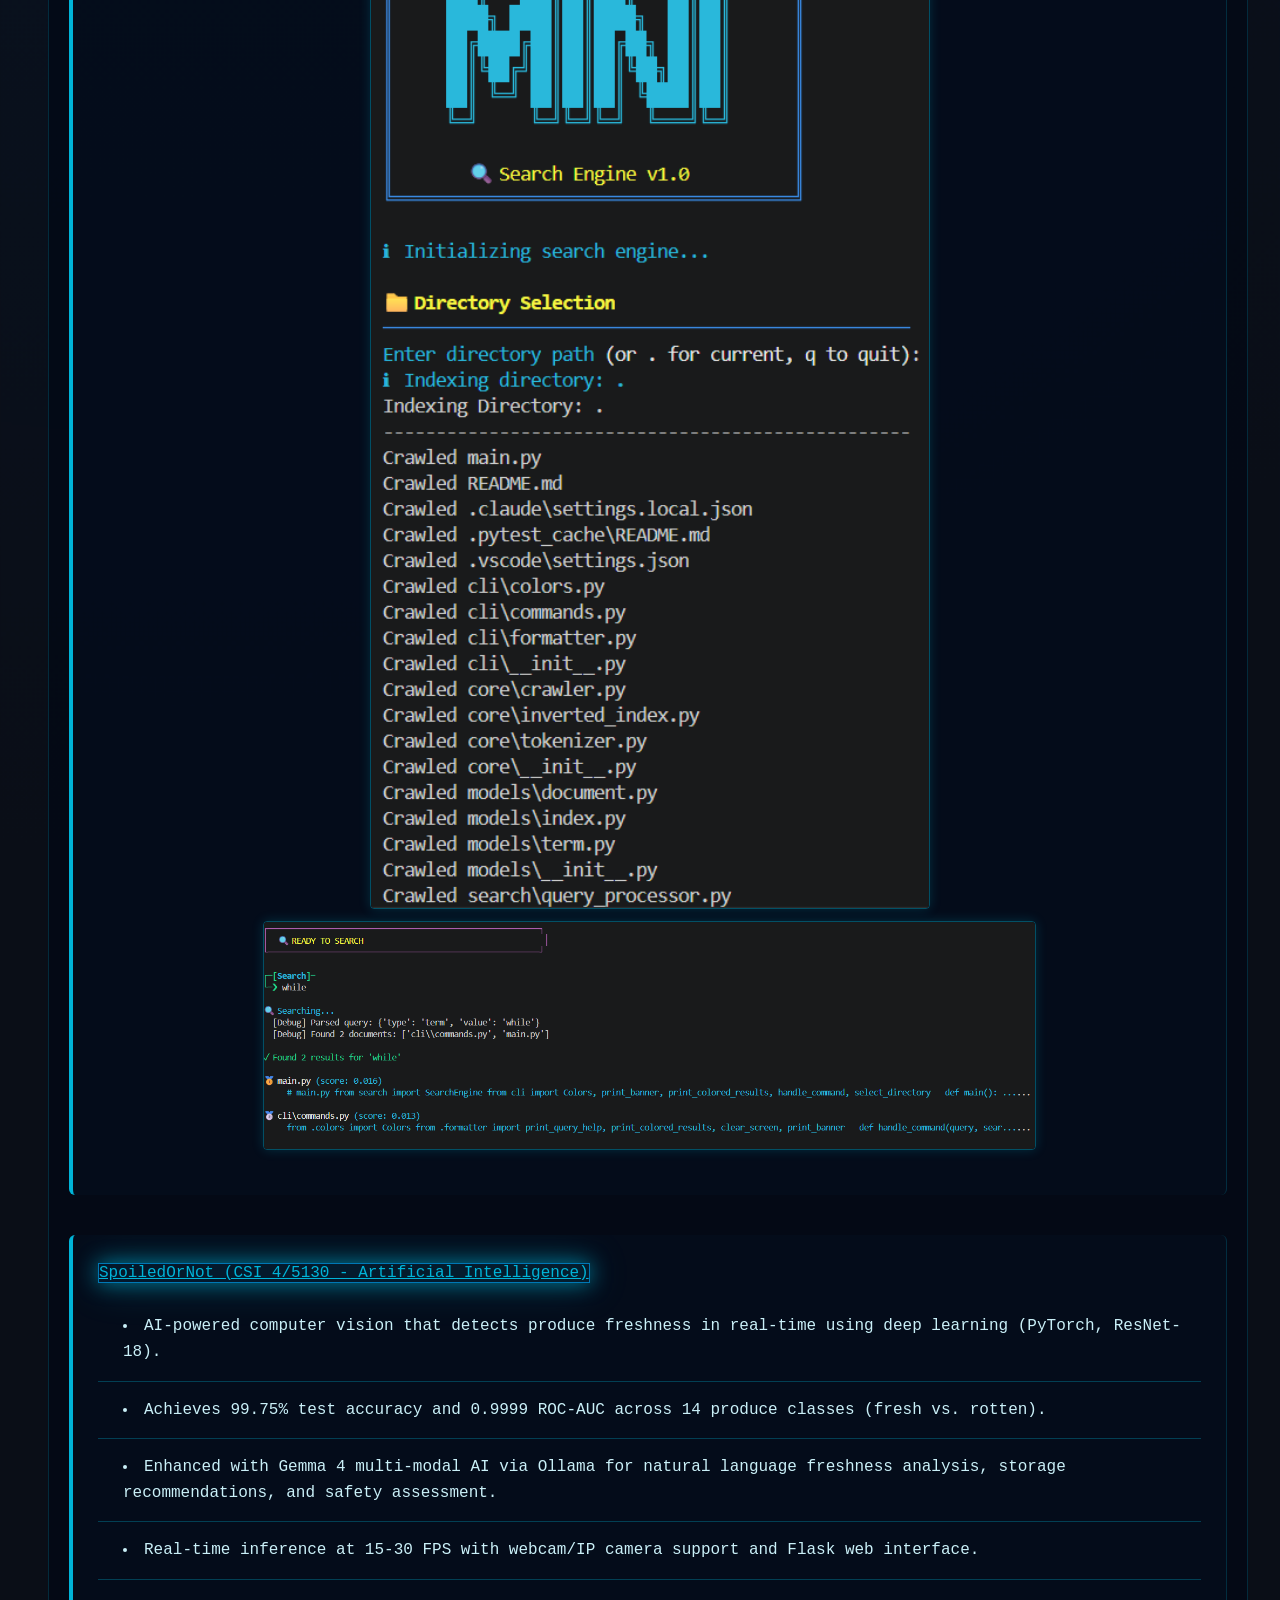
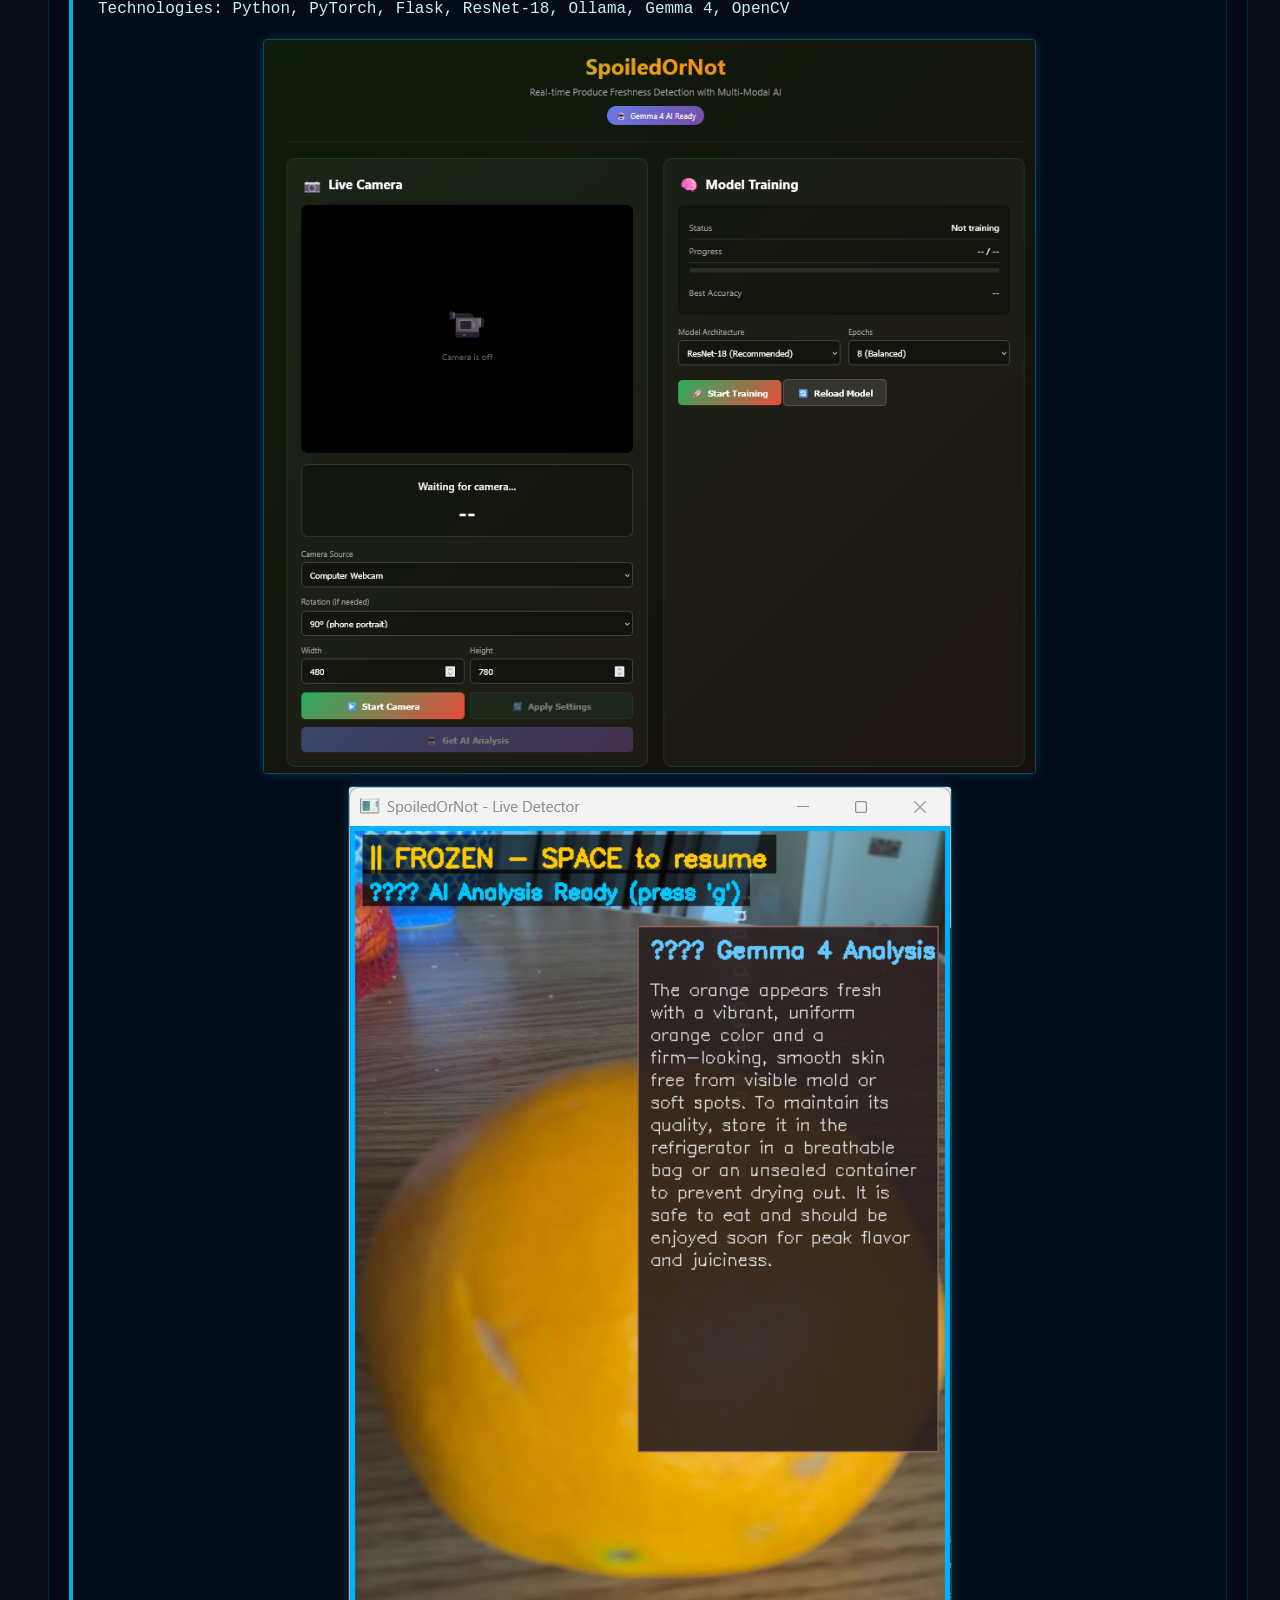
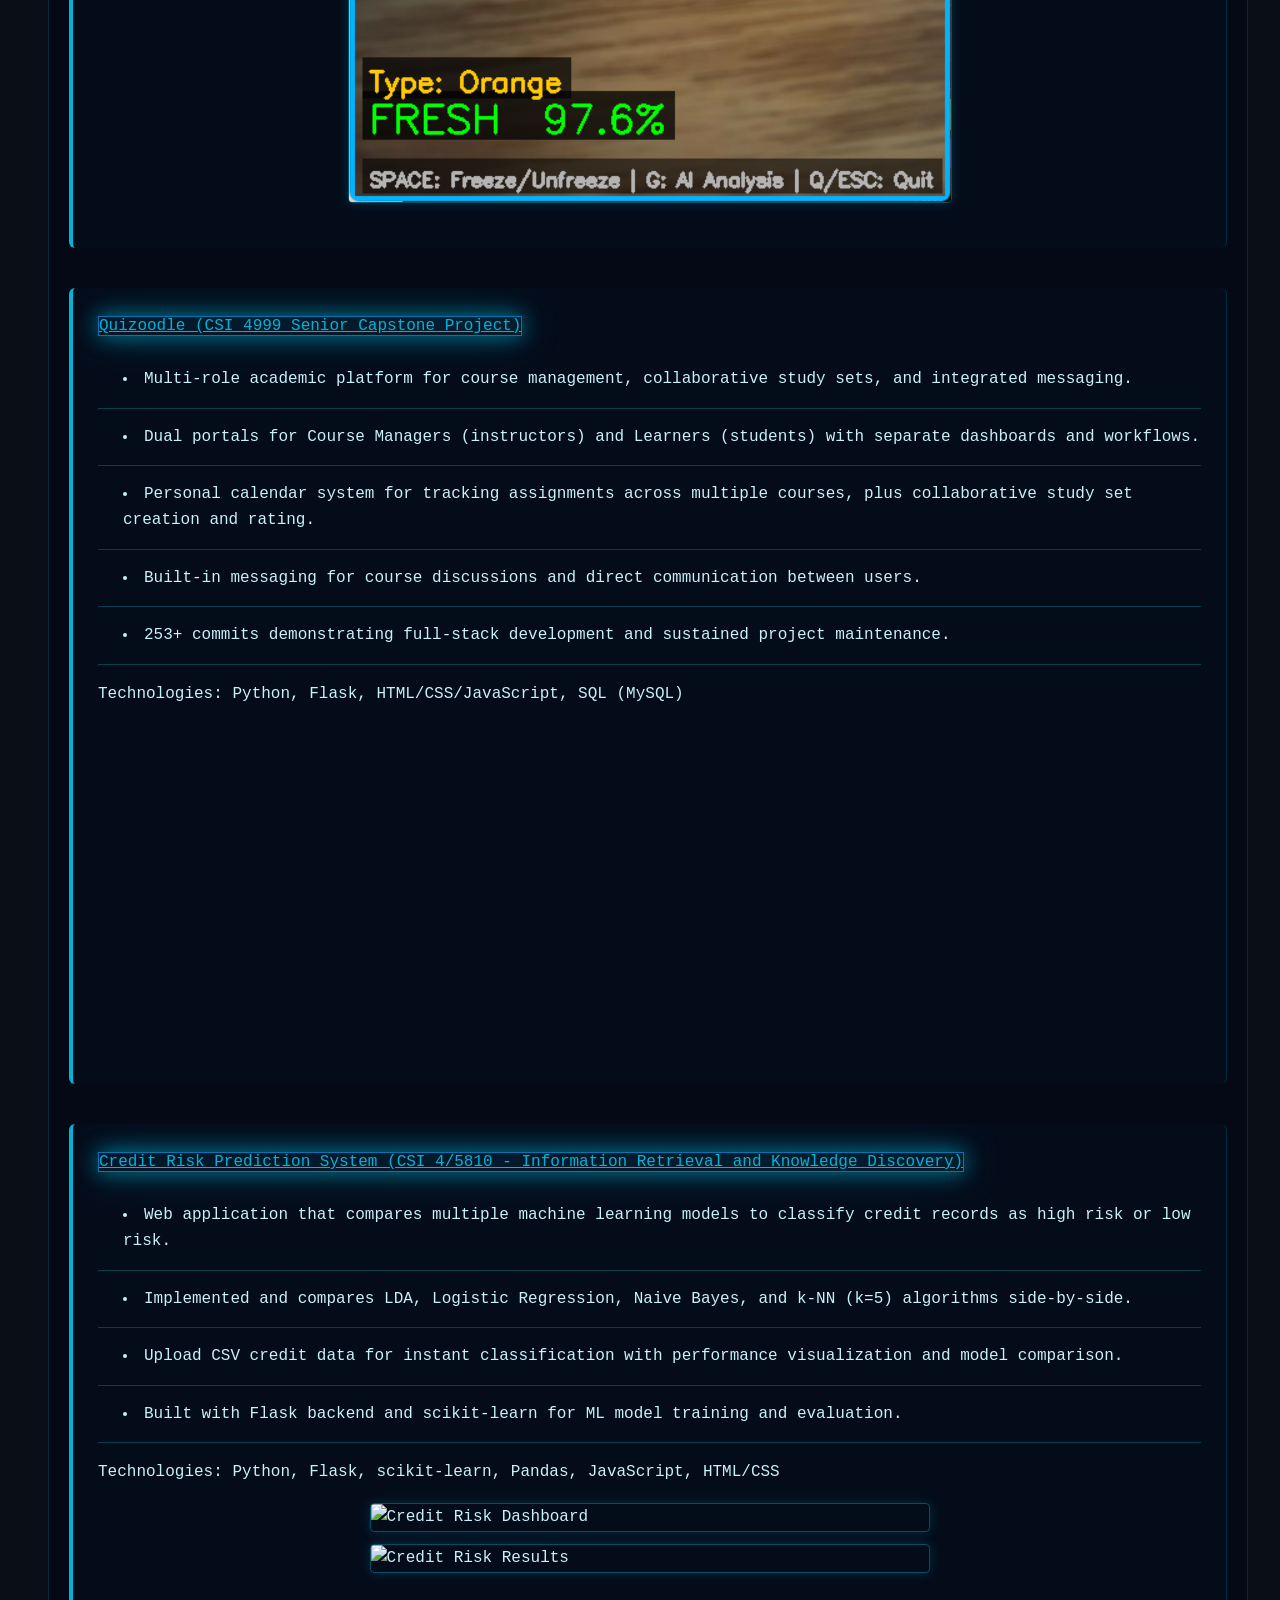
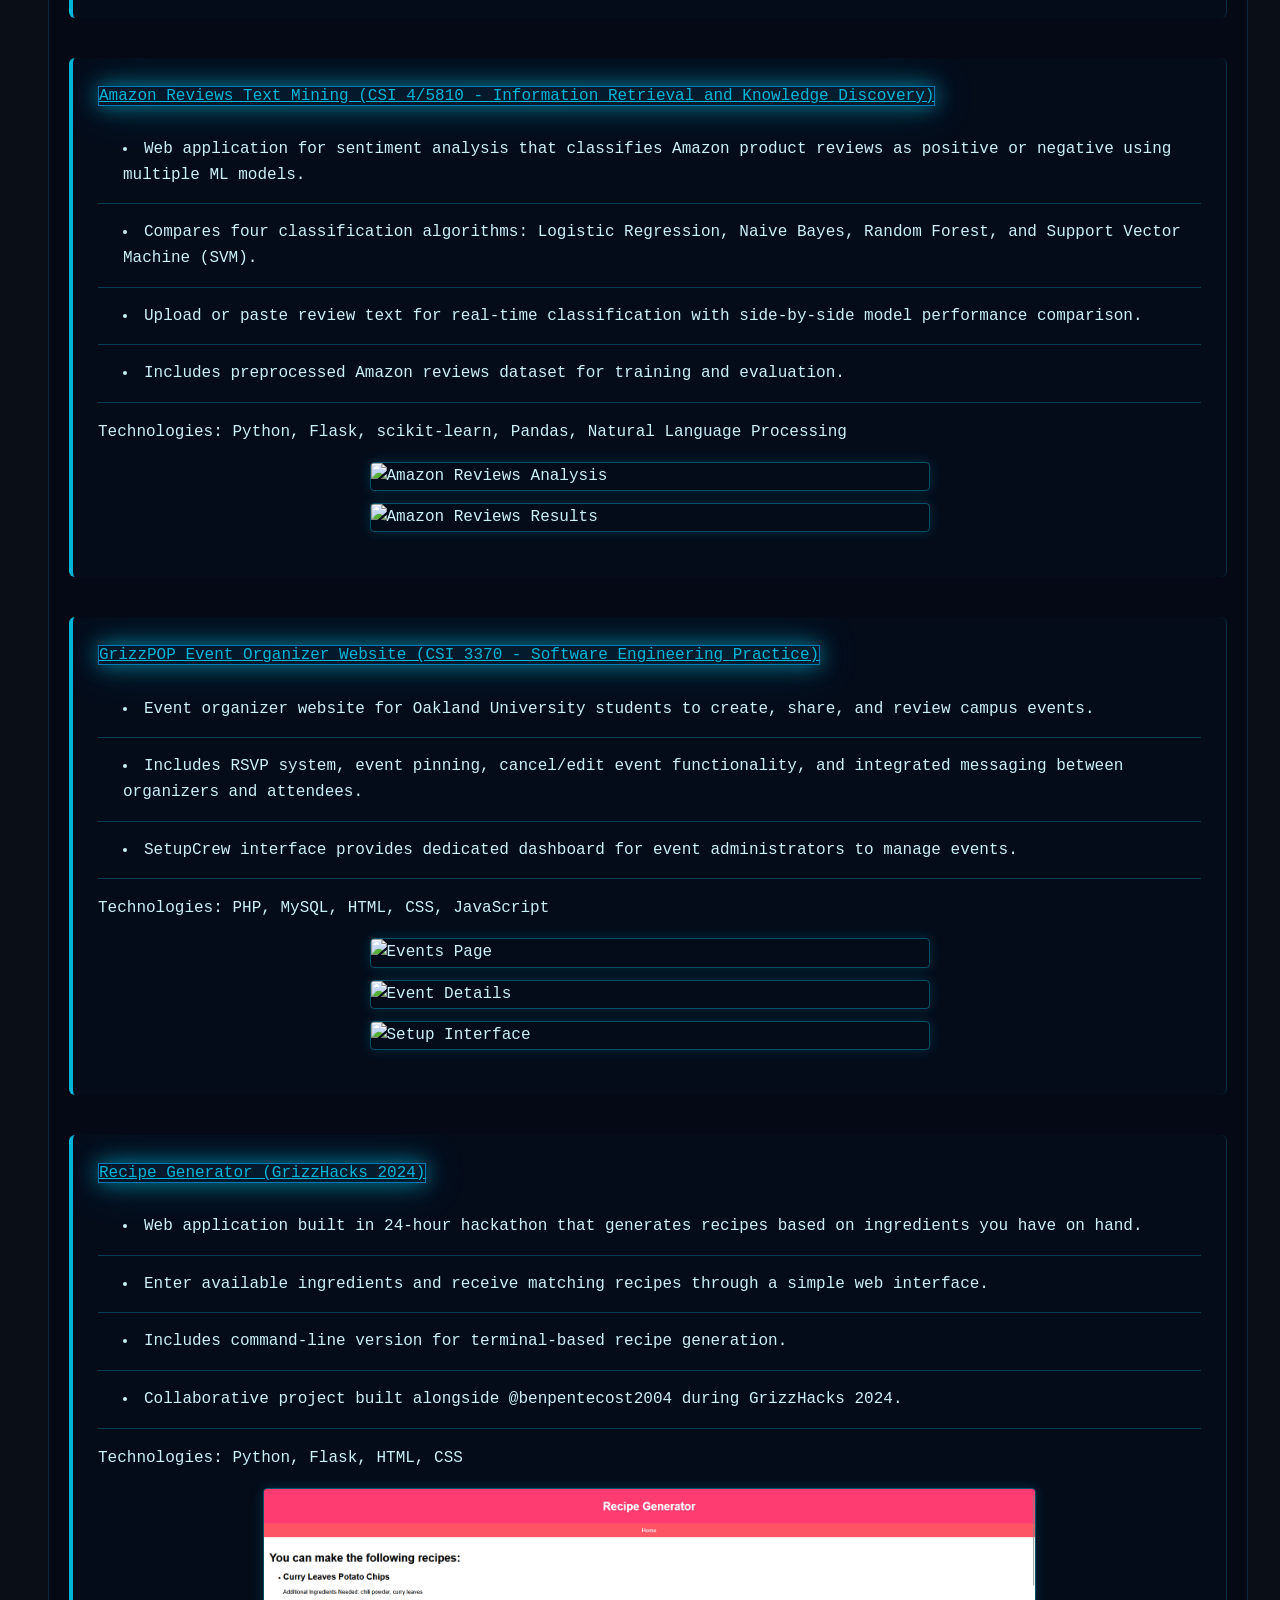
==== commit c333dad9: "Added More Projects and fixed styling" ====
--- a/courseProject.html
+++ b/courseProject.html
@@ -33,15 +33,193 @@
 
                 <!-- Projects List -->
                 <section class="project-list">
+
+                    <!-- Personal Analytics Dashboard -->
+                    <article class="project-item">
+                        <a href="https://github.com/vmgriest/Personal-Analytics-Dashboard" target="_blank">Personal Analytics Dashboard</a>
+                        <div class="project-content">
+                            <div class="project-description">
+                                <br>
+                                <li>Self-hosted platform tracking screen time, GitHub commits, expenses, and location data in one place.</li>
+                                <li>FastAPI REST API with DuckDB storage, plus CLI capture tool (Click + Rich + httpx).</li>
+                                <li>dbt pipeline (staging → marts) for analytics transformations, scheduled nightly via Apache Airflow.</li>
+                                <li>18 user stories, sprint roadmap, and GitHub Projects board demonstrating PM workflow.</li>
+                                <div class="project-tech">Technologies: Python, FastAPI, DuckDB, dbt, Apache Airflow, Docker, Click</div>
+                            </div>
+                            <div class="project-gallery">
+                                <img src="./images/PersonalAnalyticsDashboard.png" alt="Analytics Dashboard" class="gallery-img">
+                                <img src="./images/PersonalMetrics.png" alt="Metrics" class="gallery-img">
+                            </div>
+                        </div>
+                    </article>
+
+                    <!-- Real-Time Stock Market Analytics Pipeline -->
+                    <article class="project-item">
+                        <a href="https://github.com/vmgriest/Real-Time-Stock-Market-Analytics-Pipeline" target="_blank">Real-Time Stock Market Analytics Pipeline</a>
+                        <div class="project-content">
+                            <div class="project-description">
+                                <br>
+                                <li>C# app ingesting live stock prices from Alpha Vantage API, streaming through Apache Kafka.</li>
+                                <li>Computes 5/20/50-period moving averages using LINQ windowed aggregation in consumer service.</li>
+                                <li>Stores results in PostgreSQL with Dapper, visualizes in auto-provisioned Grafana dashboards.</li>
+                                <li>ASP.NET Core REST API with Swagger, fully containerized with Docker Compose.</li>
+                                <div class="project-tech">Technologies: C# (.NET 10), Apache Kafka, PostgreSQL, Grafana, Docker, ASP.NET Core</div>
+                            </div>
+                            <div class="project-gallery">
+                                <img src="./images/dashboard-preview.png" alt="Grafana Dashboard" class="gallery-img">
+                            </div>
+                        </div>
+                    </article>
+
+                    <!-- AI Interview Preparer -->
+                    <article class="project-item">
+                        <a href="https://github.com/vmgriest/AI-Interview-Preparer" target="_blank">AI Interview Preparer</a>
+                        <div class="project-content">
+                            <div class="project-description">
+                                <br>
+                                <li>Voice-based interview simulator with AI-powered questions and responses for natural conversation practice.</li>
+                                <li>Features real-time speech input, multiple AI voice options, and audio playback.</li>
+                                <li>Built with Python backend and TypeScript frontend for seamless user experience.</li>
+                                <div class="project-tech">Technologies: Python, TypeScript, AI/LLM, Speech Recognition, Text-to-Speech</div>
+                            </div>
+                            <div class="project-gallery">
+                                <img src="./images/Interview.png" alt="Interview Interface" class="gallery-img">
+                                <img src="./images/Interview1.png" alt="Interview Chat" class="gallery-img">
+                            </div>
+                        </div>
+                    </article>
+
+                    <!-- Resume Editor -->
+                    <article class="project-item">
+                        <a href="https://github.com/vmgriest/Resume-Editor" target="_blank">Resume Editor</a>
+                        <div class="project-content">
+                            <div class="project-description">
+                                <br>
+                                <li>AI-powered resume tailoring tool that generates job-specific resumes directly into Google Docs.</li>
+                                <li>Leverages free Groq API (Llama 3.3 70B) to analyze profile and select most relevant experience, projects, and skills.</li>
+                                <li>--fill-gaps mode covers every job requirement to maximize ATS keyword pass-through.</li>
+                                <li>OAuth integration with Google Docs API for professional formatting (Calibri, borders, hyperlinks).</li>
+                                <div class="project-tech">Technologies: Python, Groq API (Llama 3.3), Google Docs API, OAuth</div>
+                            </div>
+                            <div class="project-gallery">
+                                <img src="./images/ResumeTerminal.png" alt="Terminal" class="gallery-img">
+                                <img src="./images/ResumeJson.png" alt="Json" class="gallery-img">
+                                <img src="./images/ResumeGoogleDoc.png" alt="Generated Resume" class="gallery-img">
+                            </div>
+                        </div>
+                    </article>
+
+                    <!-- URL Shortener -->
+                    <article class="project-item">
+                        <a href="https://github.com/vmgriest/URL-Shortener" target="_blank">URL Shortener</a>
+                        <div class="project-content">
+                            <div class="project-description">
+                                <br>
+                                <li>Production-grade URL shortener with FastAPI, PostgreSQL, Redis, and full Prometheus/Grafana observability.</li>
+                                <li>Read-through cache strategy: ~5ms redirects at 500 req/s (87.5% faster than DB-only with 95%+ cache hit rate).</li>
+                                <li>Token bucket rate limiting (20 tokens, 10/sec refill) stored in Redis for multi-instance support.</li>
+                                <li>k6 load tests with enforced thresholds (p99 <50ms baseline, <15ms cache-warm).</li>
+                                <div class="project-tech">Technologies: Python, FastAPI, PostgreSQL, Redis, Prometheus, Grafana, Docker, k6</div>
+                            </div>
+                            <div class="project-gallery">
+                                <img src="./images/ShortenAPI.png" alt="URL Shortener API" class="gallery-img">
+                                <img src="./images/URLGrafana.png" alt="Grafana Metrics" class="gallery-img">
+                            </div>
+                        </div>
+                    </article>
+
+                    <!-- AI Prompt Efficiency Tracker -->
+                    <article class="project-item">
+                        <a href="https://github.com/vmgriest/AI-Prompt-Effiecieny-Tracker" target="_blank">AI Prompt Efficiency Tracker</a>
+                        <div class="project-content">
+                            <div class="project-description">
+                                <br>
+                                <li>Lightweight tool to compare and evaluate prompt and AI model performances across different LLMs.</li>
+                                <li>Supports Ollama models for local LLM testing and A/B comparison of prompt variations.</li>
+                                <li>Logs all results to Google Sheets for easy tracking and analysis over time.</li>
+                                <li>Provides automated improvement tips to help optimize prompts for better scoring.</li>
+                                <li>Built in Python for quick experimentation and prompt engineering workflows.</li>
+                                <div class="project-tech">Technologies: Python, Ollama, Google Sheets API, LLMs</div>
+                            </div>
+                            <div class="project-gallery">
+                                <img src="./images/PromptTrack.png" alt="Prompt Tracker Interface" class="gallery-img">
+                                <img src="./images/PromptTrack1.png" alt="Prompt Tracker Interface" class="gallery-img">
+                                <img src="./images/PromptTrack2.png" alt="Prompt Tracker Interface" class="gallery-img">
+                                <img src="./images/PromptTrack3.png" alt="Prompt Tracker Interface" class="gallery-img">
+                                <img src="./images/PromptGoogleSheet.png" alt="Google Sheets Results Prompt" class="gallery-img">
+                                <img src="./images/ModelGoogleSheet.png" alt="Google Sheets Results Model" class="gallery-img">
+                            </div>
+                        </div>
+                    </article>
+
+                    <!-- MiniSearch Engine -->
+                    <article class="project-item">
+                        <a href="https://github.com/vmgriest/MiniSearch-Engine" target="_blank">MiniSearch Engine (CSI 4/5810 - Information Retrieval and Knowledge Discovery)</a>
+                        <div class="project-content">
+                            <div class="project-description">
+                                <br>
+                                <li>Lightweight, terminal-based search engine that demonstrates core information retrieval concepts.</li>
+                                <li>Supports boolean queries (AND/OR), phrase search with positional tracking, and TF-IDF ranking.</li>
+                                <li>Features inverted index with persistence (JSON/SQLite), stop word filtering, and color-highlighted results.</li>
+                                <li>100% test pass rate across 49 unit tests covering tokenization, indexing, crawling, query parsing, ranking, and end-to-end search.</li>
+                                <div class="project-tech">Technologies: Python, Standard Library (re, math, json, sqlite3), pytest</div>
+                            </div>
+                            <div class="project-gallery">
+                                <img src="./images/MiniSearch.png" alt="MiniSearch Interface" class="gallery-img">
+                                <img src="./images/MiniSearch1.png" alt="MiniSearch Results" class="gallery-img">
+                            </div>
+                        </div>
+                    </article>
+
+                    <!-- SpoiledOrNot -->
+                    <article class="project-item">
+                        <a href="https://github.com/vmgriest/SpoiledOrNot" target="_blank">SpoiledOrNot (CSI 4/5130 - Artificial Intelligence)</a>
+                        <div class="project-content">
+                            <div class="project-description">
+                                <br>
+                                <li>AI-powered computer vision that detects produce freshness in real-time using deep learning (PyTorch, ResNet-18).</li>
+                                <li>Achieves 99.75% test accuracy and 0.9999 ROC-AUC across 14 produce classes (fresh vs. rotten).</li>
+                                <li>Enhanced with Gemma 4 multi-modal AI via Ollama for natural language freshness analysis, storage recommendations, and safety assessment.</li>
+                                <li>Real-time inference at 15-30 FPS with webcam/IP camera support and Flask web interface.</li>
+                                <div class="project-tech">Technologies: Python, PyTorch, Flask, ResNet-18, Ollama, Gemma 4, OpenCV</div>
+                            </div>
+                            <div class="project-gallery">
+                                <img src="./images/Spoiled_App.png" alt="SpoiledOrNot App" class="gallery-img">
+                                <img src="./images/Spoiled_Terminal.png" alt="SpoiledOrNot Terminal" class="gallery-img">
+                            </div>
+                        </div>
+                    </article>
+
+                    <!-- Quizoodle -->
+                    <article class="project-item">
+                        <a href="https://github.com/vmgriest/Quizoodle" target="_blank">Quizoodle (CSI 4999 Senior Capstone Project)</a>
+                        <div class="project-content">
+                            <div class="project-description">
+                                <br>
+                                <li>Multi-role academic platform for course management, collaborative study sets, and integrated messaging.</li>
+                                <li>Dual portals for Course Managers (instructors) and Learners (students) with separate dashboards and workflows.</li>
+                                <li>Personal calendar system for tracking assignments across multiple courses, plus collaborative study set creation and rating.</li>
+                                <li>Built-in messaging for course discussions and direct communication between users.</li>
+                                <li>253+ commits demonstrating full-stack development and sustained project maintenance.</li>
+                                <div class="project-tech">Technologies: Python, Flask, HTML/CSS/JavaScript, SQL (MySQL)</div>
+                            </div>
+                            <div class="project-gallery">
+                                <iframe width="560" height="315" src="https://www.youtube.com/embed/Vl2eDLXw4yY" title="Quizoodle Demo" frameborder="0" allow="accelerometer; autoplay; clipboard-write; encrypted-media; gyroscope; picture-in-picture; web-share" allowfullscreen></iframe>
+                            </div>
+                        </div>
+                    </article>
+
                     <!-- Credit Risk Prediction -->
                     <article class="project-item">
                         <a href="https://github.com/vmgriest/Credit-Risk-Prediction-System" target="_blank">Credit Risk Prediction System (CSI 4/5810 - Information Retrieval and Knowledge Discovery)</a>
                         <div class="project-content">
                             <div class="project-description">
                                 <br>
-                                <li>Built a web app that compares classification models when determining which credit record is high or low risk.</li>
-                                <li>Implemented LDA, Logistic Regression, Naive Bayes, k-NN (k=5) algorithms</li>
-                                <div class="project-tech">Technologies: Python, Flask, HTML, Machine Learning</div>
+                                <li>Web application that compares multiple machine learning models to classify credit records as high risk or low risk.</li>
+                                <li>Implemented and compares LDA, Logistic Regression, Naive Bayes, and k-NN (k=5) algorithms side-by-side.</li>
+                                <li>Upload CSV credit data for instant classification with performance visualization and model comparison.</li>
+                                <li>Built with Flask backend and scikit-learn for ML model training and evaluation.</li>
+                                <div class="project-tech">Technologies: Python, Flask, scikit-learn, Pandas, JavaScript, HTML/CSS</div>
                             </div>
                             <div class="project-gallery">
                                 <img src="./images/credit.png" alt="Credit Risk Dashboard" class="gallery-img">
@@ -56,9 +234,11 @@
                         <div class="project-content">
                             <div class="project-description">
                                 <br>
-                                <li>Compares classification models when classifying amazon reviews as positive or negative.</li>
-                                <li>Implemented Logistic Regression, Naive Bayes, Random Forest, SVM algorithms</li>
-                                <div class="project-tech">Technologies: Python, Flask, HTML, Natural Language Processing</div>
+                                <li>Web application for sentiment analysis that classifies Amazon product reviews as positive or negative using multiple ML models.</li>
+                                <li>Compares four classification algorithms: Logistic Regression, Naive Bayes, Random Forest, and Support Vector Machine (SVM).</li>
+                                <li>Upload or paste review text for real-time classification with side-by-side model performance comparison.</li>
+                                <li>Includes preprocessed Amazon reviews dataset for training and evaluation.</li>
+                                <div class="project-tech">Technologies: Python, Flask, scikit-learn, Pandas, Natural Language Processing</div>
                             </div>
                             <div class="project-gallery">
                                 <img src="./images/amazon.png" alt="Amazon Reviews Analysis" class="gallery-img">
@@ -69,21 +249,42 @@
 
                     <!-- GrizzPOP -->
                     <article class="project-item">
-                        <a href="https://github.com/vmgriest/Grizz-POP" target="_blank">GrizzPOP Event Organizer Website (CSI 3370 - Software Engineer and Practice)</a>
-                        <div class="project-content">
-                            <div class="project-description">
-                                <br>
-                                <li>Built an event planner website for students at Oakland University.</li>
-                                <li>Users can create, share, and leave reviews on events hosted at OU. Includes setup crew interface for event management.</li>
-                                <div class="project-tech">Technologies: PHP, HTML, CSS, SQL, MySQL</div>
-                            </div>
-                        </div>
-                        <div class="project-gallery">
-                            <img src="./images/events.png" alt="Events Page" class="gallery-img">
-                            <img src="./images/events1.png" alt="Event Details" class="gallery-img">
-                            <img src="./images/setup.png" alt="Setup Interface" class="gallery-img">
-                        </div>
-                    </article>
+                        <a href="https://github.com/vmgriest/Grizz-POP" target="_blank">GrizzPOP Event Organizer Website (CSI 3370 - Software Engineering Practice)</a>
+                        <div class="project-content">
+                            <div class="project-description">
+                                <br>
+                                <li>Event organizer website for Oakland University students to create, share, and review campus events.</li>
+                                <li>Includes RSVP system, event pinning, cancel/edit event functionality, and integrated messaging between organizers and attendees.</li>
+                                <li>SetupCrew interface provides dedicated dashboard for event administrators to manage events.</li>
+                                <div class="project-tech">Technologies: PHP, MySQL, HTML, CSS, JavaScript</div>
+                            </div>
+                            <div class="project-gallery">
+                                <img src="./images/events.png" alt="Events Page" class="gallery-img">
+                                <img src="./images/events1.png" alt="Event Details" class="gallery-img">
+                                <img src="./images/setup.png" alt="Setup Interface" class="gallery-img">
+                            </div>
+                        </div>
+                    </article>
+
+                    <!-- RecipeGenerator -->
+                    <article class="project-item">
+                        <a href="https://github.com/vmgriest/RecipeGenerator" target="_blank">Recipe Generator (GrizzHacks 2024)</a>
+                        <div class="project-content">
+                            <div class="project-description">
+                                <br>
+                                <li>Web application built in 24-hour hackathon that generates recipes based on ingredients you have on hand.</li>
+                                <li>Enter available ingredients and receive matching recipes through a simple web interface.</li>
+                                <li>Includes command-line version for terminal-based recipe generation.</li>
+                                <li>Collaborative project built alongside @benpentecost2004 during GrizzHacks 2024.</li>
+                                <div class="project-tech">Technologies: Python, Flask, HTML, CSS</div>
+                            </div>
+                            <div class="project-gallery">
+                                <img src="./images/Reciepe.png" alt="Recipe Results" class="gallery-img">
+                                <img src="./images/Ingredients.png" alt="Recipe Generator Interface" class="gallery-img">
+                            </div>
+                        </div>
+                    </article>
+
                 </section>
             </div>
         </main>
@@ -91,8 +292,8 @@
 
         <!-- Footer -->
         <footer id="footer">
-            <p>Last Updated: April 2026</p>
+            <p>Last Updated: April 21st 2026</p>
         </footer>
     </div>
 </body>
-</html>+</html>
--- a/style.css
+++ b/style.css
@@ -705,12 +705,34 @@
         
 .project-content {
         display: flex;
-        flex-wrap: wrap;
-        gap: 20px;
+        flex-direction: column;
+        gap: 16px;
         margin-bottom: 20px;
 }
-        
+
 .project-description {
-        flex: 1;
-        min-width: 300px;
+        width: 100%;
+}
+
+.project-gallery {
+    display: flex;
+    flex-wrap: wrap;
+    gap: 12px;
+    width: 100%;
+}
+
+.gallery-img {
+    flex: 0 1 560px;
+    max-width: 560px;
+    height: auto;
+    border-radius: 4px;
+    border: 1px solid rgba(0, 180, 216, 0.5);
+    box-shadow: 0 0 12px rgba(0, 180, 216, 0.2);
+    transition: box-shadow 0.2s ease, border-color 0.2s ease;
+    display: block;
+}
+
+.gallery-img:hover {
+    box-shadow: 0 0 20px rgba(0, 180, 216, 0.45);
+    border-color: #90e0ef;
 }
